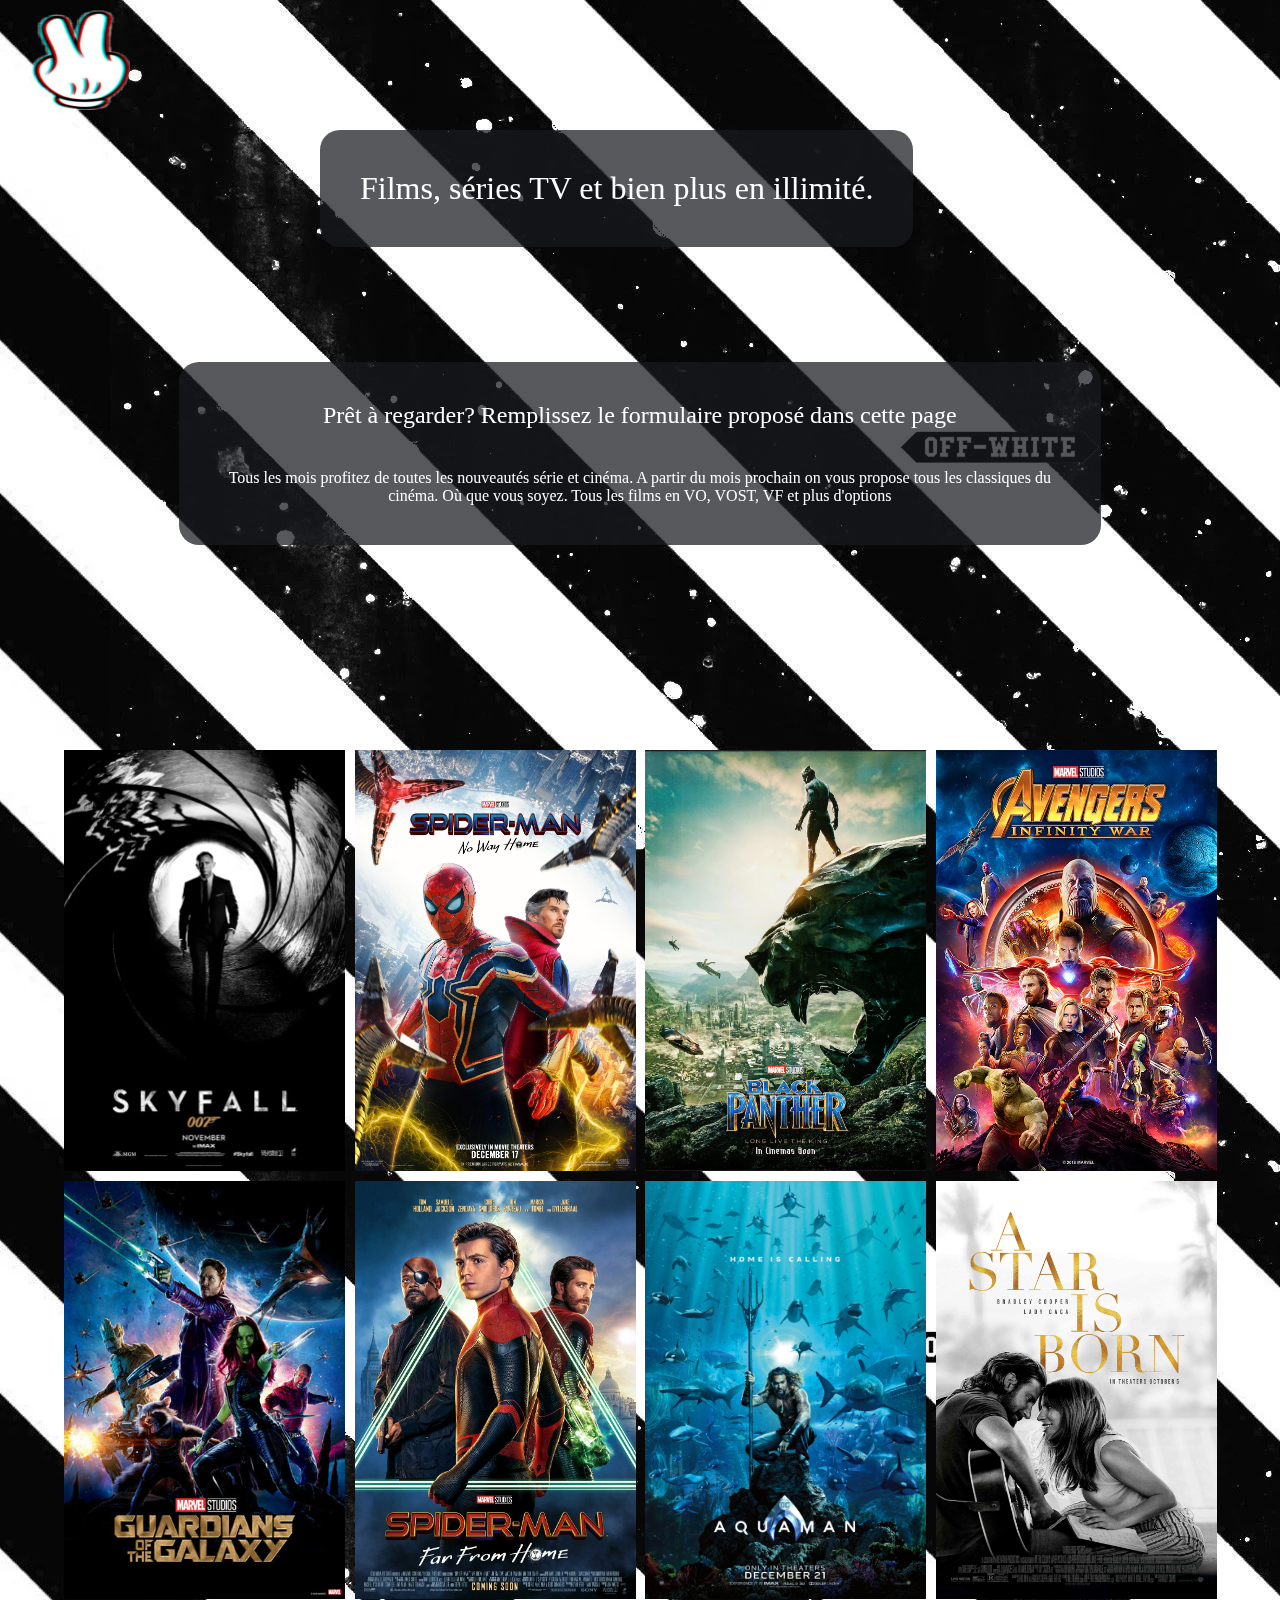
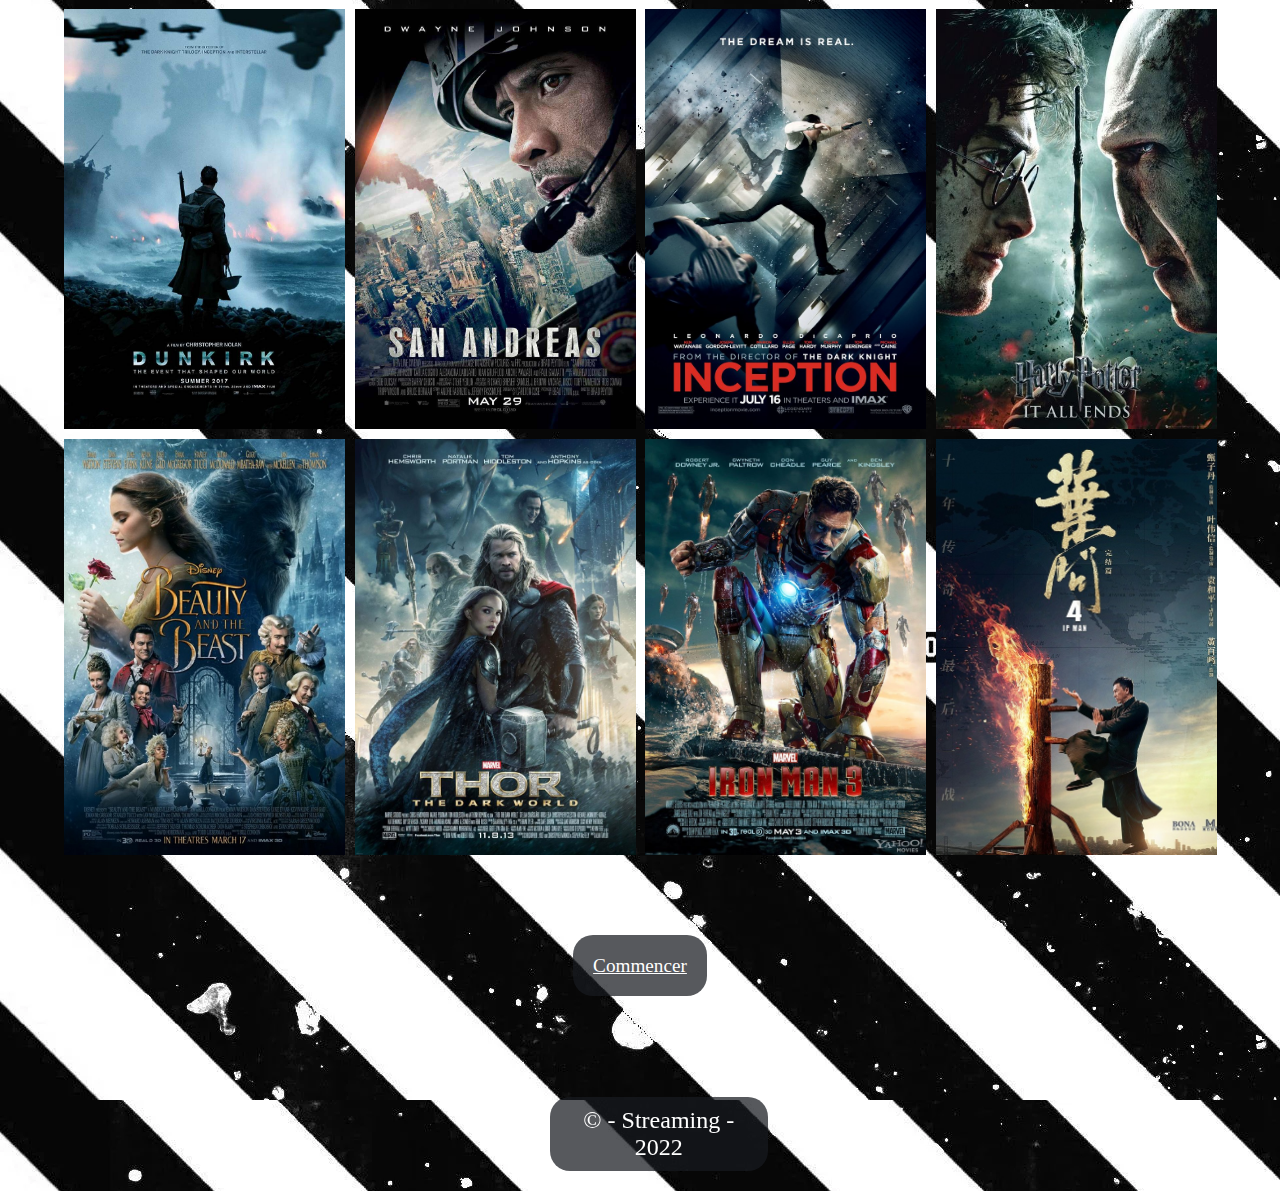
==== index.html @ bfacae10 "Purge CSS" ====
<!DOCTYPE html>
<html lang="en">
<head>
    <meta charset="UTF-8">
    <meta http-equiv="X-UA-Compatible" content="IE=edge">
    <meta name="viewport" content="width=device-width, initial-scale=1.0">
    <title>Streaming</title>
    <link rel="stylesheet" href="./css/main.css">
    <link rel="icon" type="image/png" sizes="32x32" href="./asset/logo-0.png">
</head>
<body>
    <header>
        <figure>
            <img class="bob" src="./asset/img-0.png" alt="">
        </figure>
        <h1 class="grow">Films, séries TV et bien plus en illimité.</h1>
        
    </header>
    <main>
        <section class="block grow">
            <h2 class="btn-0">Prêt à regarder? Remplissez le formulaire proposé dans cette page</h2>
            <p>Tous les mois profitez de toutes les nouveautés série et cinéma. A partir du mois
                prochain on vous propose tous les classiques du cinéma. Où que vous soyez. Tous
                les films en VO, VOST, VF et plus d'options</p>
        </section>
        <section>
            <ul class="image-box">
                <li><img src="./asset/img-1.jpg" alt="cover"></li>
                <li><img class="bob" src="./asset/img-2.jpg" alt="cover"></li>
                <li><img class="bob" src="./asset/img-3.jpg" alt="cover"></li>
                <li><img class="bob" src="./asset/img-4.jpg" alt="cover"></li>
                <li><img class="bob" src="./asset/img-5.jpg" alt="cover"></li>
                <li><img class="bob" src="./asset/img-6.jpg" alt="cover"></li>
                <li><img class="bob" src="./asset/img-7.jpg" alt="cover"></li>
                <li><img class="bob" src="./asset/img-8.jpg" alt="cover"></li>
                <li><img class="bob" src="./asset/img-9.jpg" alt="cover"></li>
                <li><img class="bob" src="./asset/img-10.jpg" alt="cover"></li>
                <li><img class="bob" src="./asset/img-11.jpg" alt="cover"></li>
                <li><img class="bob" src="./asset/img-12.jpg" alt="cover"></li>
                <li><img class="bob" src="./asset/img-13.jpg" alt="cover"></li>
                <li><img class="bob" src="./asset/img-14.jpg" alt="cover"></li>
                <li><img class="bob" src="./asset/img-15.jpg" alt="cover"></li>
                <li><img class="bob" src="./asset/img-16.jpg" alt="cover"></li>
            </ul>
        </section>
        <section>
            <a href="./formulaire.html">Commencer</a>
        </section>
    </main>
    <footer>
        <h2 class="grow">&copy; - Streaming - 2022</h2>
    </footer>
</body>
</html>
---- css/main.css ----
/* Reset */
html{ 
    font-size: 62.5%;  
}
body{
    font: 1.6rem sans-serif; 
    margin: 0;  
}
h1,h2,h3,h4,p,ol,ul,figure,dd{
    margin: 0;
    padding: 0;
    list-style-type: none;
}
h1,h2,h3,h4{
    font-weight: normal;
}

@import url('https://fonts.googleapis.com/css2?family=Roboto+Mono:wght@200&display=swap');

:root{
    --color-theme-main: #171a20b9;
    
}

body{
    background-image: url("/asset/bckgrnd.jpg");
    font-family: 'Roboto Mono';
    
    color: #FFF;

}



main{
    margin: 0 5%;
}



section{
    margin-top: 90px;
    margin-bottom: 100px;
    text-align: center;
}
header{
    display: block;
}


header h1{
    background-color: var(--color-theme-main);
    text-align: center;
    margin-top: 2rem;
    margin-left: 25%;
    margin-right: 25%;
    padding: 4rem;
    border-radius: 2rem;
}

header img{
    height: 100px;
    width: 100px;
    float: left;
    padding-top: 1rem;
    padding-left: 3rem;
}

.image-box{
    display: grid;
    grid-template-columns: repeat(4,1fr);
    gap: 1rem;
}

.block{
    background-color: var(--color-theme-main);
    text-align: center;
    margin: 10%;
    padding: 4rem;
    border-radius: 2rem;
}

section h2{
    padding-bottom: 4rem;
}

li img{
    width: 100%;
    height: 100%;
    object-fit: cover;
}



section a{
    padding: 2.0rem;
    text-align: center;
    background-color: var(--color-theme-main);
    font-size: larger;
    border-radius: 2rem;
    color: #FFF;
}

footer h2{
    background-color: var(--color-theme-main);
    text-align: center;
    margin-top: 2rem;
    margin-bottom: 2rem;
    margin-left: 43%;
    margin-right: 40%;
    padding: 1rem;
    border-radius: 2rem;
}

.grow {
    display: inline-block;
    vertical-align: middle;
    -webkit-transform: perspective(1px) translateZ(0);
    transform: perspective(1px) translateZ(0);
    box-shadow: 0 0 1px rgba(0, 0, 0, 0);
    -webkit-transition-duration: 0.3s;
    transition-duration: 0.3s;
    -webkit-transition-property: transform;
    transition-property: transform;
  }
  .grow:hover, .grow:focus, .grow:active {
    -webkit-transform: scale(1.1);
    transform: scale(1.1);
  }

  @-webkit-keyframes bob {
    0% {
      -webkit-transform: translateY(-8px);
      transform: translateY(-8px);
    }
    50% {
      -webkit-transform: translateY(-4px);
      transform: translateY(-4px);
    }
    100% {
      -webkit-transform: translateY(-8px);
      transform: translateY(-8px);
    }
  }
  @keyframes bob {
    0% {
      -webkit-transform: translateY(-8px);
      transform: translateY(-8px);
    }
    50% {
      -webkit-transform: translateY(-4px);
      transform: translateY(-4px);
    }
    100% {
      -webkit-transform: translateY(-8px);
      transform: translateY(-8px);
    }
  }
  @-webkit-keyframes bob-float {
    100% {
      -webkit-transform: translateY(-8px);
      transform: translateY(-8px);
    }
  }
  @keyframes bob-float {
    100% {
      -webkit-transform: translateY(-8px);
      transform: translateY(-8px);
    }
  }
  .bob {
    display: inline-block;
    vertical-align: middle;
    -webkit-transform: perspective(1px) translateZ(0);
    transform: perspective(1px) translateZ(0);
    box-shadow: 0 0 1px rgba(0, 0, 0, 0);
  }
  .bob:hover, .bob:focus, .bob:active {
    -webkit-animation-name: bob-float, bob;
    animation-name: bob-float, bob;
    -webkit-animation-duration: .3s, 1.5s;
    animation-duration: .3s, 1.5s;
    -webkit-animation-delay: 0s, .3s;
    animation-delay: 0s, .3s;
    -webkit-animation-timing-function: ease-out, ease-in-out;
    animation-timing-function: ease-out, ease-in-out;
    -webkit-animation-iteration-count: 1, infinite;
    animation-iteration-count: 1, infinite;
    -webkit-animation-fill-mode: forwards;
    animation-fill-mode: forwards;
    -webkit-animation-direction: normal, alternate;
    animation-direction: normal, alternate;
  }

/* Responsive */
@media screen and (max-width: 40rem) {

    main, footer{
        width: auto;
        margin: 0;
    }

    
    
    .image-box{
        grid-template-columns: repeat(2, 1fr);
    }

    

    header{
        display: block;
        position: static;
        margin: 0 auto;
    }

    div{
        display: grid;
        column-gap: 20px;
    }

    main section h2{
        margin: 0;
    }

}
@media screen and (orientation: landscape){
    nav ul{
        margin: 0 auto 2rem;
       
    }
    nav ul li{
        width: calc(100% / 5);
    }
    
}
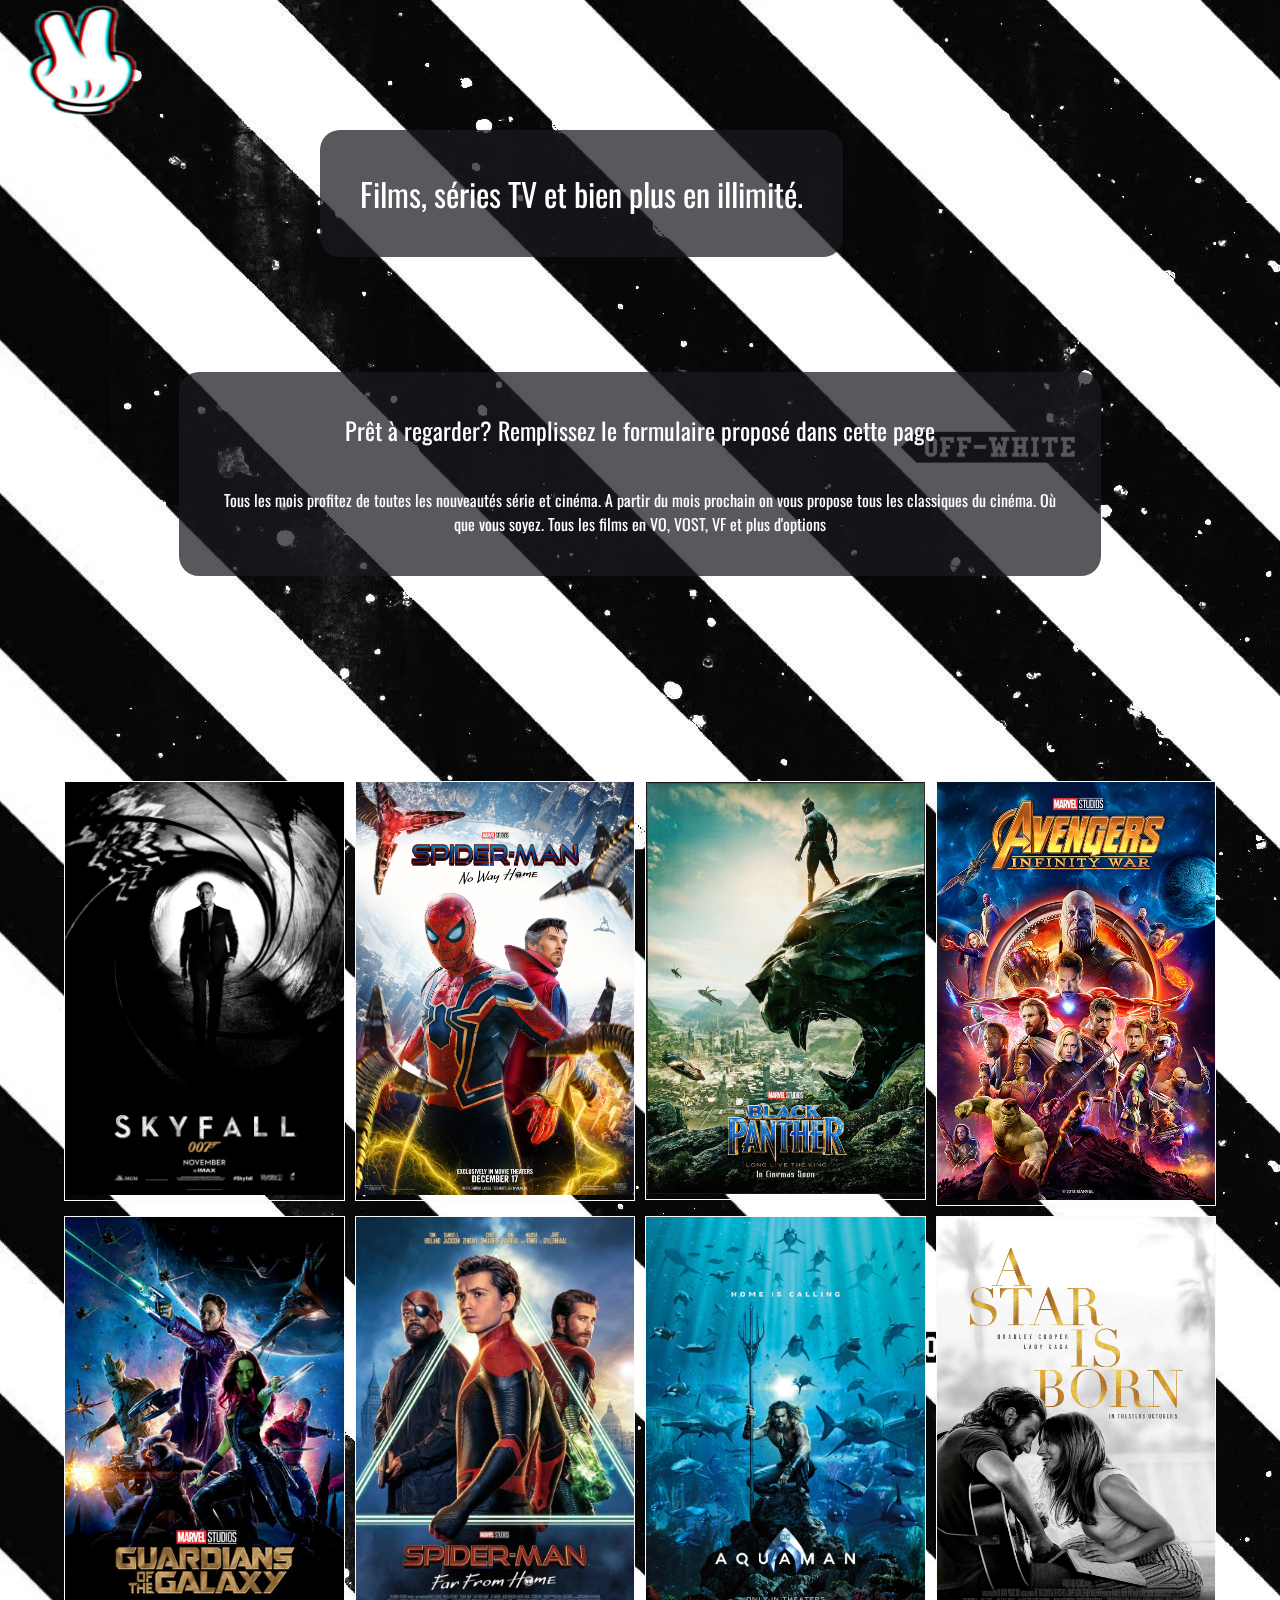
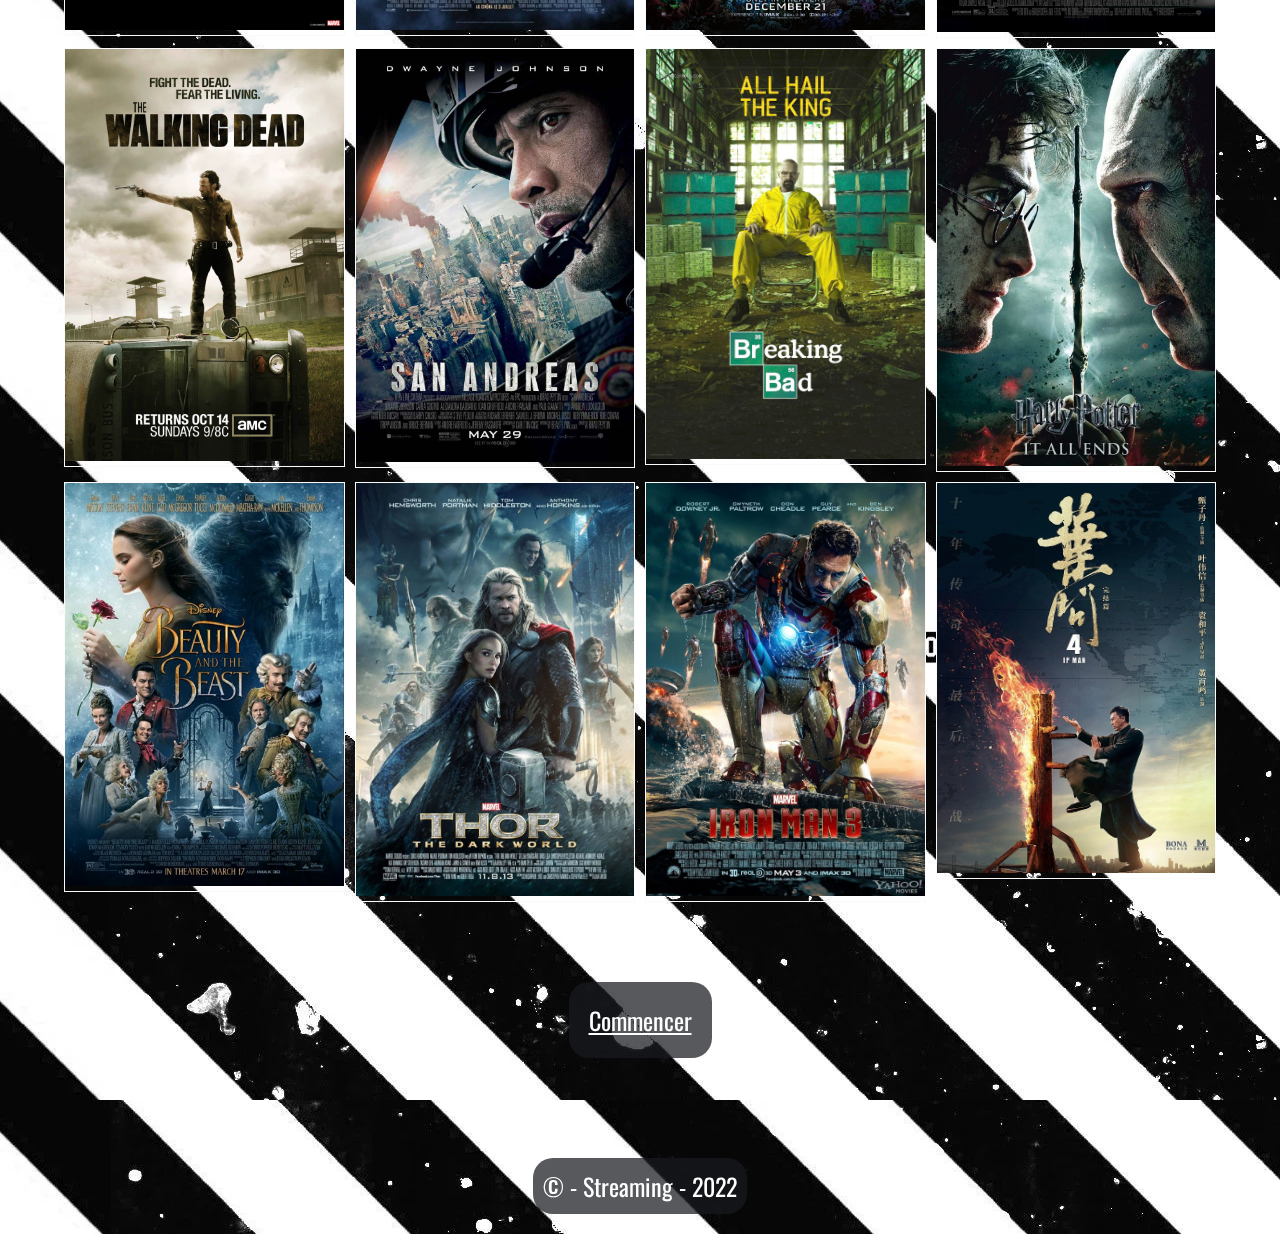
==== commit ff04623a: "Update Modale" ====
--- a/index.html
+++ b/index.html
@@ -11,7 +11,7 @@
 <body>
     <header>
         <figure>
-            <img class="bob" src="./asset/img-0.png" alt="">
+            <img class="grow" src="./asset/img-0.png" alt="">
         </figure>
         <h1 class="grow">Films, séries TV et bien plus en illimité.</h1>
         
@@ -23,32 +23,289 @@
                 prochain on vous propose tous les classiques du cinéma. Où que vous soyez. Tous
                 les films en VO, VOST, VF et plus d'options</p>
         </section>
-        <section>
+        <div>
             <ul class="image-box">
-                <li><img src="./asset/img-1.jpg" alt="cover"></li>
-                <li><img class="bob" src="./asset/img-2.jpg" alt="cover"></li>
-                <li><img class="bob" src="./asset/img-3.jpg" alt="cover"></li>
-                <li><img class="bob" src="./asset/img-4.jpg" alt="cover"></li>
-                <li><img class="bob" src="./asset/img-5.jpg" alt="cover"></li>
-                <li><img class="bob" src="./asset/img-6.jpg" alt="cover"></li>
-                <li><img class="bob" src="./asset/img-7.jpg" alt="cover"></li>
-                <li><img class="bob" src="./asset/img-8.jpg" alt="cover"></li>
-                <li><img class="bob" src="./asset/img-9.jpg" alt="cover"></li>
-                <li><img class="bob" src="./asset/img-10.jpg" alt="cover"></li>
-                <li><img class="bob" src="./asset/img-11.jpg" alt="cover"></li>
-                <li><img class="bob" src="./asset/img-12.jpg" alt="cover"></li>
-                <li><img class="bob" src="./asset/img-13.jpg" alt="cover"></li>
-                <li><img class="bob" src="./asset/img-14.jpg" alt="cover"></li>
-                <li><img class="bob" src="./asset/img-15.jpg" alt="cover"></li>
-                <li><img class="bob" src="./asset/img-16.jpg" alt="cover"></li>
+                <li
+                data-image="./asset/img-1.jpg" 
+                data-title="007 Skyfall" 
+                data-description="Lorsque la dernière mission de Bond tourne mal, plusieurs agents infiltrés se retrouvent exposés dans le monde entier. Le MI6 est attaqué, et M est obligée de relocaliser l’Agence. Ces événements ébranlent son autorité, et elle est remise en cause par Mallory, le nouveau président de l’ISC, le comité chargé du renseignement et de la sécurité. Le MI6 est à présent sous le coup d’une double menace, intérieure et extérieure. Il ne reste à M qu’un seul allié de confiance vers qui se tourner : Bond. Plus que jamais, 007 va devoir agir dans l’ombre. Avec l’aide d’Eve, un agent de terrain, il se lance sur la piste du mystérieux Silva, dont il doit identifier coûte que coûte l’objectif secret et mortel…" 
+                data-dates="26/10/2012">
+                <figure>
+                    <img src="./asset/img-1.jpg" alt="007">
+                    <figcaption class="desc">
+                        <h2>
+                            <!--icone -->
+                            Agrandir
+                                
+                        </h2>
+                    </figcaption>
+                </figure>
+                </li>
+                <li
+                data-image="./asset/img-2.jpg" 
+                data-title="Spider-Man: No Way Home" 
+                data-description="Pour la première fois dans son histoire cinématographique, Spider-Man, le héros sympa du quartier est démasqué et ne peut désormais plus séparer sa vie normale de ses lourdes responsabilités de super-héros. Quand il demande de l'aide à Doctor Strange, les enjeux deviennent encore plus dangereux, le forçant à découvrir ce qu'être Spider-Man signifie véritablement." 
+                data-dates="15/12/2021">
+                <figure>
+                    <img src="./asset/img-2.jpg" alt="Spider-Man: No Way Home">
+                    <figcaption class="desc">
+                        <h2>
+                            <!--icone -->
+                            Agrandir
+                                
+                        </h2>
+                    </figcaption>
+                </figure>
+                </li>
+                <li
+                data-image="./asset/img-3.jpg" 
+                data-title="Black Panther" 
+                data-description="Après les événements qui se sont déroulés dans Captain America : Civil War, T’Challa revient chez lui prendre sa place sur le trône du Wakanda, une nation africaine technologiquement très avancée. Mais lorsqu’un vieil ennemi resurgit, le courage de T’Challa est mis à rude épreuve, aussi bien en tant que souverain qu’en tant que Black Panther. Il se retrouve entraîné dans un conflit qui menace non seulement le destin du Wakanda, mais celui du monde entier…" 
+                data-dates="14/02/2018">
+                <figure>
+                    <img src="./asset/img-3.jpg" alt="Black Panther">
+                    <figcaption class="desc">
+                        <h2>
+                            <!--icone -->
+                            Agrandir
+                                
+                        </h2>
+                    </figcaption>
+                </figure>
+                </li>
+                <li
+                data-image="./asset/img-4.jpg" 
+                data-title="Avengers: Infinity War" 
+                data-description="Les Avengers et leurs alliés devront être prêts à tout sacrifier pour neutraliser le redoutable Thanos avant que son attaque éclair ne conduise à la destruction complète de l’univers." 
+                data-dates="25/04/2018">
+                <figure>
+                    <img src="./asset/img-4.jpg" alt="Avengers: Infinity War">
+                    <figcaption class="desc">
+                        <h2>
+                            <!--icone -->
+                            Agrandir
+                                
+                        </h2>
+                    </figcaption>
+                </figure>
+                </li>
+                <li
+                data-image="./asset/img-5.jpg" 
+                data-title="Guardians Of The Galaxy" 
+                data-description="Peter Quill est un aventurier traqué par tous les chasseurs de primes pour avoir volé un mystérieux globe convoité par le puissant Ronan, dont les agissements menacent l’univers tout entier. Lorsqu’il découvre le véritable pouvoir de ce globe et la menace qui pèse sur la galaxie, il conclut une alliance fragile avec quatre aliens disparates : Rocket, un raton laveur fin tireur, Groot, un humanoïde semblable à un arbre, l’énigmatique et mortelle Gamora, et Drax le Destructeur, qui ne rêve que de vengeance. En les ralliant à sa cause, il les convainc de livrer un ultime combat aussi désespéré soit-il pour sauver ce qui peut encore l’être …"
+                data-dates="07/08/2014">
+                <figure>
+                    <img src="./asset/img-5.jpg" alt="Guardians Of The Galaxy">
+                    <figcaption class="desc">
+                        <h2>
+                            <!--icone -->
+                            Agrandir
+                                
+                        </h2>
+                    </figcaption>
+                </figure>
+                </li>
+                <li
+                data-image="./asset/img-6.jpg" 
+                data-title="Spider-Man: Far From Home" 
+                data-description="L'araignée sympa du quartier décide de rejoindre ses meilleurs amis Ned, MJ, et le reste de la bande pour des vacances en Europe. Cependant, le projet de Peter de laisser son costume de super-héros derrière lui pendant quelques semaines est rapidement compromis quand il accepte à contrecoeur d'aider Nick Fury à découvrir le mystère de plusieurs attaques de créatures, qui ravagent le continent !" 
+                data-dates="03/07/2019">
+                <figure>
+                    <img src="./asset/img-6.jpg" alt="Spider-Man: Far From Home">
+                    <figcaption class="desc">
+                        <h2>
+                            <!--icone -->
+                            Agrandir
+                                
+                        </h2>
+                    </figcaption>
+                </figure>
+                </li>
+                <li
+                data-image="./asset/img-7.jpg" 
+                data-title="Aquaman" 
+                data-description="Les origines d’un héros malgré lui, dont le destin est d’unir deux mondes opposés, la terre et la mer. Cette histoire épique est celle d’un homme ordinaire destiné à devenir le roi des Sept Mers." 
+                data-dates="19/12/2018">
+                <figure>
+                    <img src="./asset/img-7.jpg" alt="Aquaman">
+                    <figcaption class="desc">
+                        <h2>
+                            <!--icone -->
+                            Agrandir
+                                
+                        </h2>
+                    </figcaption>
+                </figure>
+                </li>
+                <li
+                data-image="./asset/img-8.jpg" 
+                data-title="A Star Is Born" 
+                data-description="Star de country un peu oubliée, Jackson Maine découvre Ally, une jeune chanteuse très prometteuse. Tandis qu'ils tombent follement amoureux l'un de l'autre, Jack propulse Ally sur le devant de la scène et fait d'elle une artiste adulée par le public. Bientôt éclipsé par le succès de la jeune femme, il vit de plus en plus de mal son propre déclin…" 
+                data-dates="03/10/2018">
+                <figure>
+                    <img src="./asset/img-8.jpg" alt="A Star Is Born">
+                    <figcaption class="desc">
+                        <h2>
+                            <!--icone -->
+                            Agrandir
+                                
+                        </h2>
+                    </figcaption>
+                </figure>
+                </li>
+                <li
+                data-image="./asset/img-9.jpg" 
+                data-title="The Walking Dead" 
+                data-description="Star de country un peu oubliée, Jackson Maine découvre Ally, une jeune chanteuse très prometteuse. Tandis qu'ils tombent follement amoureux l'un de l'autre, Jack propulse Ally sur le devant de la scène et fait d'elle une artiste adulée par le public. Bientôt éclipsé par le succès de la jeune femme, il vit de plus en plus de mal son propre déclin…" 
+                data-dates="03/10/2018">
+                <figure>
+                    <img src="./asset/img-9.jpg" alt="The Walking Dead">
+                    <figcaption class="desc">
+                        <h2>
+                            <!--icone -->
+                            Agrandir
+                                
+                        </h2>
+                    </figcaption>
+                </figure>
+                </li>
+                <li
+                data-image="./asset/img-10.jpg" 
+                data-title="San Andreas" 
+                data-description="Lorsque la tristement célèbre Faille de San Andreas finit par s'ouvrir, et par provoquer un séisme de magnitude 9 en Californie, un pilote d'hélicoptère de secours en montagne et la femme dont il s'est séparé quittent Los Angeles pour San Francisco dans l'espoir de sauver leur fille unique. Alors qu'ils s'engagent dans ce dangereux périple vers le nord de l'État, pensant que le pire est bientôt derrière eux, ils ne tardent pas à comprendre que la réalité est bien plus effroyable encore…" 
+                data-dates="27/05/2015">
+                <figure>
+                    <img src="./asset/img-10.jpg" alt="San Andreas">
+                    <figcaption class="desc">
+                        <h2>
+                            <!--icone -->
+                            Agrandir
+                                
+                        </h2>
+                    </figcaption>
+                </figure>
+                </li>
+                <li
+                data-image="./asset/img-11.jpg" 
+                data-title="Breaking Bad" 
+                data-description="Walter White, 50 ans, est professeur de chimie dans un lycée du Nouveau-Mexique. Pour subvenir aux besoins de Skyler, sa femme enceinte, et de Walt Junior, son fils handicapé, il est obligé de travailler doublement. Son quotidien déjà morose devient carrément noir lorsqu'il apprend qu'il est atteint d'un incurable cancer des poumons. Les médecins ne lui donnent pas plus de deux ans à vivre. Pour réunir rapidement beaucoup d'argent afin de mettre sa famille à l'abri, Walter ne voit plus qu'une solution : mettre ses connaissances en chimie à profit pour fabriquer et vendre du crystal meth, une drogue de synthèse qui rapporte beaucoup. Il propose à Jesse, un de ses anciens élèves devenu un petit dealer de seconde zone, de faire équipe avec lui. Le duo improvisé met en place un labo itinérant dans un vieux camping-car. Cette association inattendue va les entraîner dans une série de péripéties tant comiques que pathétiques." 
+                data-dates="20/01/2008">
+                <figure>
+                    <img src="./asset/img-11.jpg" alt="Breaking Bad">
+                    <figcaption class="desc">
+                        <h2>
+                            <!--icone -->
+                            Agrandir
+                                
+                        </h2>
+                    </figcaption>
+                </figure>
+                </li>
+                <li
+                data-image="./asset/img-12.jpg" 
+                data-title="Harry Potter et les Reliques de la Mort, partie 2" 
+                data-description="Dans la 2e Partie de cet épisode final, le combat entre les puissances du bien et du mal de l’univers des sorciers se transforme en guerre sans merci. Les enjeux n’ont jamais été si considérables et personne n’est en sécurité. Mais c’est Harry Potter qui peut être appelé pour l’ultime sacrifice alors que se rapproche l’ultime épreuve de force avec Voldemort." 
+                data-dates="13/07/2011">
+                <figure>
+                    <img src="./asset/img-12.jpg" alt="Harry Potter et les Reliques de la Mort, partie 2">
+                    <figcaption class="desc">
+                        <h2>
+                            <!--icone -->
+                            Agrandir
+                                
+                        </h2>
+                    </figcaption>
+                </figure>
+                </li>
+                <li
+                data-image="./asset/img-13.jpg" 
+                data-title="La Belle et la Bête" 
+                data-description="Fin du XVIIIè siècle, dans un petit village français. Belle, jeune fille rêveuse et passionnée de littérature, vit avec son père, un vieil inventeur farfelu. S'étant perdu une nuit dans la fôret, ce dernier se réfugie au château de la Bête, qui le jette au cachot. Ne pouvant supporter de voir son père emprisonné, Belle accepte alors de prendre sa place, ignorant que sous le masque du monstre se cache un Prince Charmant tremblant d'amour pour elle, mais victime d'une terrible malédiction." 
+                data-dates="22/03/2017">
+                <figure>
+                    <img src="./asset/img-13.jpg" alt="La Belle et la Bête">
+                    <figcaption class="desc">
+                        <h2>
+                            <!--icone -->
+                            Agrandir
+                                
+                        </h2>
+                    </figcaption>
+                </figure>
+                </li>
+                <li
+                data-image="./asset/img-14.jpg" 
+                data-title="La Belle et la Bête" 
+                data-description="Thor : Le Monde des ténèbres nous entraîne dans les nouvelles aventures de Thor, le puissant Avenger, qui lutte pour sauver la Terre et les neuf mondes d’un mystérieux ennemi qui convoite l’univers tout entier… Après les films Marvel Thor et Avengers, Thor se bat pour restaurer l’ordre dans le cosmos, mais une ancienne race, sous la conduite du terrible Malekith, un être assoiffé de vengeance, revient pour répandre les ténèbres. Confronté à un ennemi que même Odin et Asgard ne peuvent contrer, Thor doit s’engager dans son aventure la plus dangereuse et la plus personnelle, au cours de laquelle il va devoir s’allier au traître Loki pour sauver non seulement son peuple et ceux qui lui sont chers, mais aussi l’univers lui-même." 
+                data-dates="30/10/2013">
+                <figure>
+                    <img src="./asset/img-14.jpg" alt="Thor: Le Monde des Ténèbres">
+                    <figcaption class="desc">
+                        <h2>
+                            <!--icone -->
+                            Agrandir
+                                
+                        </h2>
+                    </figcaption>
+                </figure>
+                </li>
+                <li
+                data-image="./asset/img-15.jpg" 
+                data-title="Iron-Man" 
+                data-description="Tony Stark, l’industriel flamboyant qui est aussi Iron Man, est confronté cette fois à un ennemi qui va attaquer sur tous les fronts. Lorsque son univers personnel est détruit, Stark se lance dans une quête acharnée pour retrouver les coupables. Plus que jamais, son courage va être mis à l’épreuve, à chaque instant. Dos au mur, il ne peut plus compter que sur ses inventions, son ingéniosité, et son instinct pour protéger ses proches. Alors qu’il se jette dans la bataille, Stark va enfin découvrir la réponse à la question qui le hante secrètement depuis si longtemps : est-ce l’homme qui fait le costume ou bien le costume qui fait l’homme ?" 
+                data-dates="19/04/2013">
+                <figure>
+                    <img src="./asset/img-15.jpg" alt="Iron-Man">
+                    <figcaption class="desc">
+                        <h2>
+                            <!--icone -->
+                            Agrandir
+                                
+                        </h2>
+                    </figcaption>
+                </figure>
+                </li>
+                <li
+                data-image="./asset/img-16.jpg"
+                data-title="Ip-Man: Le Dernier Combat" 
+                data-description="Dans le dernier opus de la saga mythique, Ip Man se rend aux Etats-Unis à la demande de Bruce Lee afin d'apaiser les tensions entre les maîtres locaux du Kung-fu et son protégé. Il se retrouve très vite impliqué dans un différend raciste entre les forces armées locales et une école d'arts martiaux chinoise établie dans le quartier de Chinatown à San Francisco. Dans une apothéose de combats ultra-maîtrisés, avec la grâce et la sérénité qui le caractérisent, Donnie Yen donne vie, pour la première fois sur grand écran en France, au légendaire maître chinois de Wing Chun." 
+                data-dates="22/07/2020">
+                <figure>
+                    <img src="./asset/img-16.jpg" alt="Ip-Man: Le Dernier Combat">
+                    <figcaption class="desc">
+                        <h2>
+                            <!--icone -->
+                            Agrandir
+                                
+                        </h2>
+                    </figcaption>
+                </figure>
+                </li>
             </ul>
-        </section>
-        <section>
+        </div>
+        <div>
             <a href="./formulaire.html">Commencer</a>
-        </section>
+        </div>
     </main>
     <footer>
         <h2 class="grow">&copy; - Streaming - 2022</h2>
     </footer>
+    <!-- modale -->
+    <div class="parent-modale" role="dialog">
+        <figure class="modale">
+            <button aria-label="closed">
+                <span class="material-icons">clear</span>
+            </button>
+            <img src="https://via.placeholder.com/500" />
+            <figcaption class="desc">
+                <h3></h3>
+                <p>
+                   
+                </p>
+                <time>Years : </time>
+            </figcaption>
+        </figure>
+    </div>
+    <script src="./js/app.js"></script>
 </body>
 </html>--- a/css/main.css
+++ b/css/main.css
@@ -1,3 +1,5 @@
+@import url('https://fonts.googleapis.com/css2?family=Oswald&display=swap');
+
 /* Reset */
 html{ 
     font-size: 62.5%;  
@@ -15,7 +17,7 @@
     font-weight: normal;
 }
 
-@import url('https://fonts.googleapis.com/css2?family=Roboto+Mono:wght@200&display=swap');
+
 
 :root{
     --color-theme-main: #171a20b9;
@@ -23,8 +25,8 @@
 }
 
 body{
-    background-image: url("/asset/bckgrnd.jpg");
-    font-family: 'Roboto Mono';
+    background-image: url("../asset/bckgrnd.jpg");
+    font-family: 'Oswald';
     
     color: #FFF;
 
@@ -43,6 +45,13 @@
     margin-bottom: 100px;
     text-align: center;
 }
+
+div{
+  margin-top: 90px;
+    margin-bottom: 100px;
+    text-align: center;
+}
+
 header{
     display: block;
 }
@@ -53,7 +62,7 @@
     text-align: center;
     margin-top: 2rem;
     margin-left: 25%;
-    margin-right: 25%;
+    margin-right: 27%;
     padding: 4rem;
     border-radius: 2rem;
 }
@@ -92,13 +101,17 @@
 
 
 
-section a{
+div a{
     padding: 2.0rem;
     text-align: center;
     background-color: var(--color-theme-main);
-    font-size: larger;
+    font-size: x-large;
     border-radius: 2rem;
     color: #FFF;
+}
+
+footer{
+  text-align: center;
 }
 
 footer h2{
@@ -106,10 +119,93 @@
     text-align: center;
     margin-top: 2rem;
     margin-bottom: 2rem;
-    margin-left: 43%;
-    margin-right: 40%;
+    
     padding: 1rem;
     border-radius: 2rem;
+}
+
+ul figure{
+  position: relative;
+  border: solid .1rem #fafafa;
+}
+
+ul figure figcaption{
+  display: grid;
+  position: absolute;
+  top: 0;
+  left: 0;
+  width: 100%;
+  height: 100%;
+  z-index: 1;
+  background-color: rgba(0,0,0,0.6);
+  align-items: center;
+  transform: scale(0);
+  transition: all 500ms ease-in-out;
+  transform-origin: center center;
+  cursor: pointer;
+  color: #fff;
+  text-align: center;
+}
+ul figure:hover figcaption{
+  transform: scale(1);
+}
+
+/* modale */
+.parent-modale{
+  position: absolute;
+  top: 0;
+  left: 0;
+  width: 100%;
+  min-height: 100vh;
+  background-color: rgba(0,0,0,0.5);
+  opacity: 0;
+  z-index: -1;
+  transition: all 0.4s ease-in-out;
+}
+.parent-modale .modale{
+  max-width: 80rem;
+  padding: 1rem;
+  position: fixed;
+  top: 50%;
+  left: 50%;
+  transform: translate(-50%, -50%);
+  background-color: #fff;
+  box-shadow: 0 0 1rem rgba(0,0,0,0.6);
+  z-index: 2;
+  cursor: pointer;
+  
+  
+}
+.parent-modale .modale .desc{
+  position: static;
+  transition: none;
+  background-color: #fff;
+  color: #222;
+  
+}
+.modale-active{
+  z-index: 1;
+  opacity: 1;
+  transform-origin: center center;
+}
+.parent-modale .modale .desc h3{
+  font-size: x-large;
+  font-weight: 400;
+  background-color: #222;
+  color: #fff;
+  padding: 1rem;
+}
+.parent-modale .modale .desc p :is(time){
+  padding: 1rem;
+}
+.parent-modale .modale button{
+  position: absolute;
+  top: 1.5rem;
+  right: 1.5rem;
+  font-size: 2rem;
+  z-index: 2;
+  color: #333;
+  cursor: pointer;
 }
 
 .grow {
@@ -128,69 +224,6 @@
     transform: scale(1.1);
   }
 
-  @-webkit-keyframes bob {
-    0% {
-      -webkit-transform: translateY(-8px);
-      transform: translateY(-8px);
-    }
-    50% {
-      -webkit-transform: translateY(-4px);
-      transform: translateY(-4px);
-    }
-    100% {
-      -webkit-transform: translateY(-8px);
-      transform: translateY(-8px);
-    }
-  }
-  @keyframes bob {
-    0% {
-      -webkit-transform: translateY(-8px);
-      transform: translateY(-8px);
-    }
-    50% {
-      -webkit-transform: translateY(-4px);
-      transform: translateY(-4px);
-    }
-    100% {
-      -webkit-transform: translateY(-8px);
-      transform: translateY(-8px);
-    }
-  }
-  @-webkit-keyframes bob-float {
-    100% {
-      -webkit-transform: translateY(-8px);
-      transform: translateY(-8px);
-    }
-  }
-  @keyframes bob-float {
-    100% {
-      -webkit-transform: translateY(-8px);
-      transform: translateY(-8px);
-    }
-  }
-  .bob {
-    display: inline-block;
-    vertical-align: middle;
-    -webkit-transform: perspective(1px) translateZ(0);
-    transform: perspective(1px) translateZ(0);
-    box-shadow: 0 0 1px rgba(0, 0, 0, 0);
-  }
-  .bob:hover, .bob:focus, .bob:active {
-    -webkit-animation-name: bob-float, bob;
-    animation-name: bob-float, bob;
-    -webkit-animation-duration: .3s, 1.5s;
-    animation-duration: .3s, 1.5s;
-    -webkit-animation-delay: 0s, .3s;
-    animation-delay: 0s, .3s;
-    -webkit-animation-timing-function: ease-out, ease-in-out;
-    animation-timing-function: ease-out, ease-in-out;
-    -webkit-animation-iteration-count: 1, infinite;
-    animation-iteration-count: 1, infinite;
-    -webkit-animation-fill-mode: forwards;
-    animation-fill-mode: forwards;
-    -webkit-animation-direction: normal, alternate;
-    animation-direction: normal, alternate;
-  }
 
 /* Responsive */
 @media screen and (max-width: 40rem) {
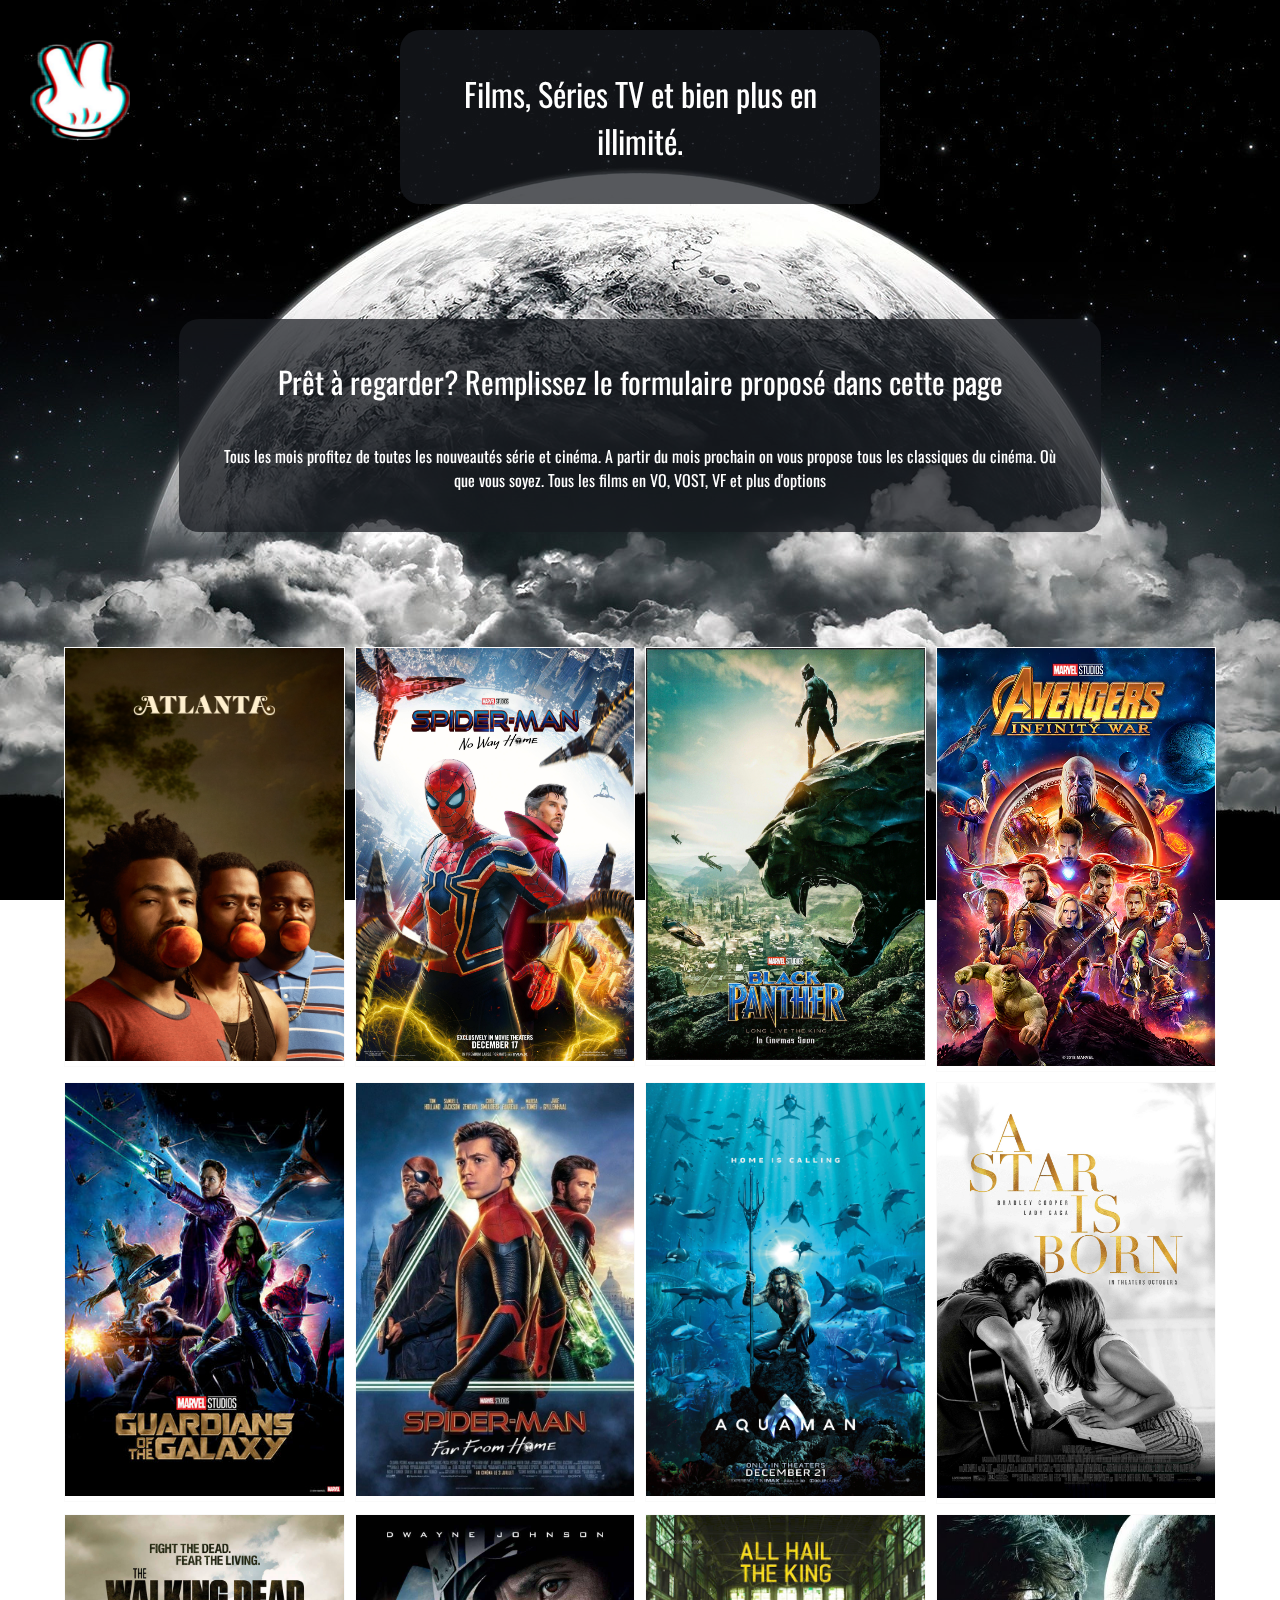
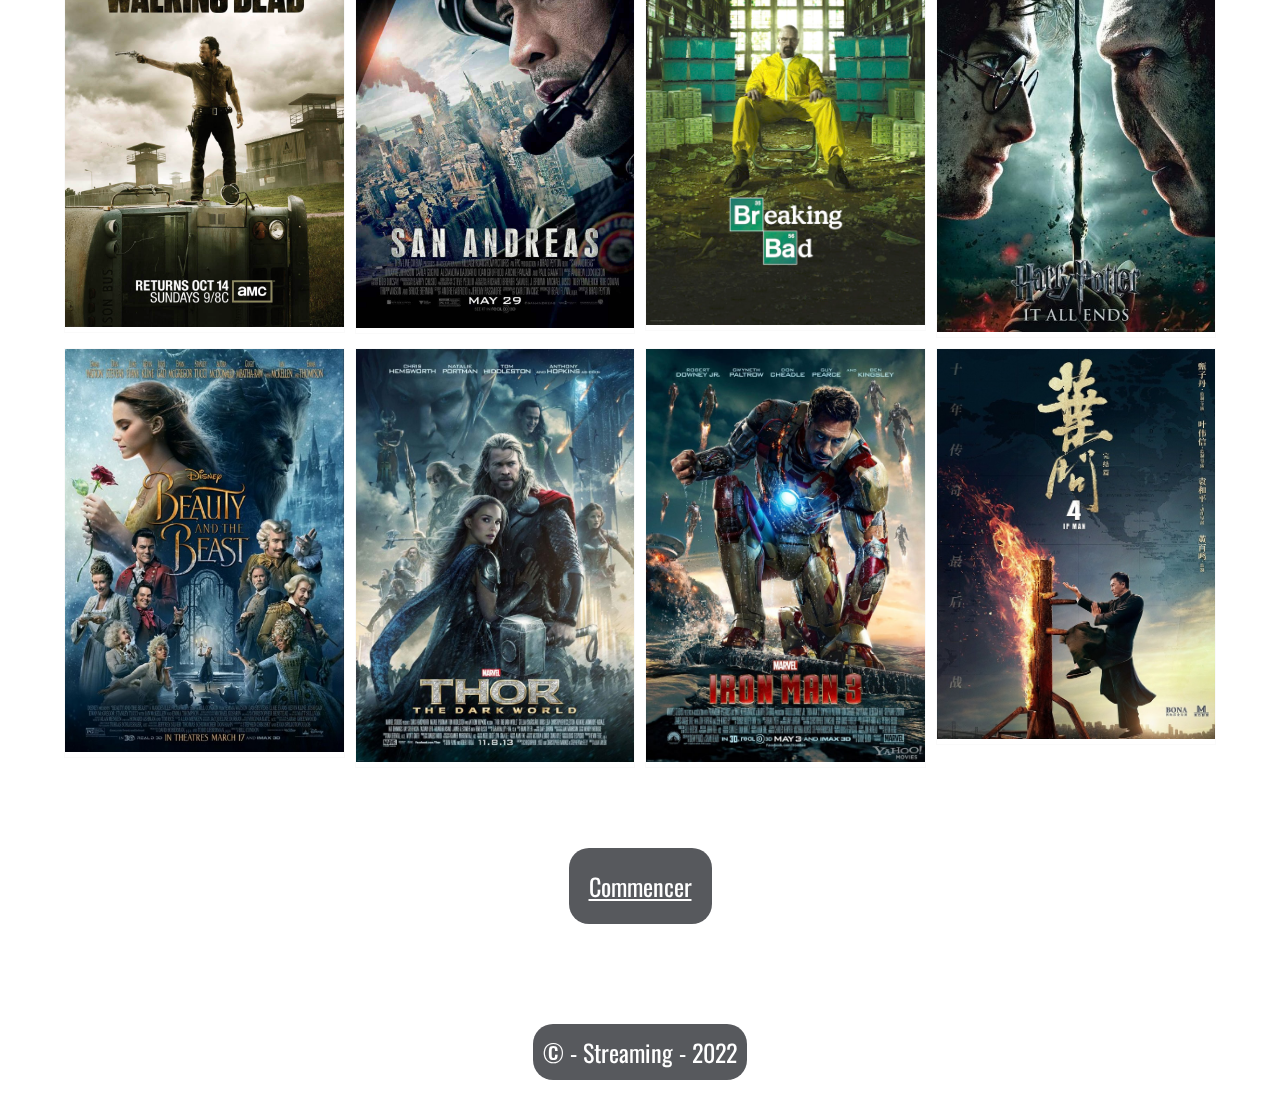
==== commit 6f7ef1d1: "Update JS + CSS" ====
--- a/index.html
+++ b/index.html
@@ -10,14 +10,12 @@
 </head>
 <body>
     <header>
-        <figure>
             <img class="grow" src="./asset/img-0.png" alt="">
-        </figure>
-        <h1 class="grow">Films, séries TV et bien plus en illimité.</h1>
+        <h1>Films, Séries TV et bien plus en illimité.</h1>
         
     </header>
     <main>
-        <section class="block grow">
+        <section class="block">
             <h2 class="btn-0">Prêt à regarder? Remplissez le formulaire proposé dans cette page</h2>
             <p>Tous les mois profitez de toutes les nouveautés série et cinéma. A partir du mois
                 prochain on vous propose tous les classiques du cinéma. Où que vous soyez. Tous
@@ -27,15 +25,16 @@
             <ul class="image-box">
                 <li
                 data-image="./asset/img-1.jpg" 
-                data-title="007 Skyfall" 
-                data-description="Lorsque la dernière mission de Bond tourne mal, plusieurs agents infiltrés se retrouvent exposés dans le monde entier. Le MI6 est attaqué, et M est obligée de relocaliser l’Agence. Ces événements ébranlent son autorité, et elle est remise en cause par Mallory, le nouveau président de l’ISC, le comité chargé du renseignement et de la sécurité. Le MI6 est à présent sous le coup d’une double menace, intérieure et extérieure. Il ne reste à M qu’un seul allié de confiance vers qui se tourner : Bond. Plus que jamais, 007 va devoir agir dans l’ombre. Avec l’aide d’Eve, un agent de terrain, il se lance sur la piste du mystérieux Silva, dont il doit identifier coûte que coûte l’objectif secret et mortel…" 
-                data-dates="26/10/2012">
-                <figure>
-                    <img src="./asset/img-1.jpg" alt="007">
-                    <figcaption class="desc">
-                        <h2>
-                            <!--icone -->
-                            Agrandir
+                data-title="Atlanta" 
+                data-description="Earn et Alfred, deux cousins, tentent de percer dans le monde du rap à Atlanta. Tout au long de leurs parcours ils sont confrontés à des problèmes raciaux, économiques ou encore parentaux." 
+                data-dates="05/05/2017">
+                <figure>
+                    <img src="./asset/img-1.jpg" alt="Atlanta">
+                    <figcaption class="desc">
+                        <h2>
+                            <!--icone -->
+                            Atlanta<br>
+                            - Infos -
                                 
                         </h2>
                     </figcaption>
@@ -51,7 +50,8 @@
                     <figcaption class="desc">
                         <h2>
                             <!--icone -->
-                            Agrandir
+                            Spider-Man: No Way Home<br>
+                            - Infos -
                                 
                         </h2>
                     </figcaption>
@@ -67,7 +67,8 @@
                     <figcaption class="desc">
                         <h2>
                             <!--icone -->
-                            Agrandir
+                            Black Panther<br>
+                            - Infos -
                                 
                         </h2>
                     </figcaption>
@@ -83,7 +84,8 @@
                     <figcaption class="desc">
                         <h2>
                             <!--icone -->
-                            Agrandir
+                            Avengers: Infinity War<br>
+                            - Infos -
                                 
                         </h2>
                     </figcaption>
@@ -99,7 +101,8 @@
                     <figcaption class="desc">
                         <h2>
                             <!--icone -->
-                            Agrandir
+                            Guardians Of The Galaxy<br>
+                            - Infos -
                                 
                         </h2>
                     </figcaption>
@@ -115,7 +118,8 @@
                     <figcaption class="desc">
                         <h2>
                             <!--icone -->
-                            Agrandir
+                            Spider-Man: Far From Home<br>
+                            - Infos -
                                 
                         </h2>
                     </figcaption>
@@ -131,7 +135,8 @@
                     <figcaption class="desc">
                         <h2>
                             <!--icone -->
-                            Agrandir
+                            Aquaman<br>
+                            - Infos -
                                 
                         </h2>
                     </figcaption>
@@ -147,7 +152,8 @@
                     <figcaption class="desc">
                         <h2>
                             <!--icone -->
-                            Agrandir
+                            A Star Is Born<br>
+                            - Infos -
                                 
                         </h2>
                     </figcaption>
@@ -163,7 +169,8 @@
                     <figcaption class="desc">
                         <h2>
                             <!--icone -->
-                            Agrandir
+                            The Walking Dead<br>
+                            - Infos -
                                 
                         </h2>
                     </figcaption>
@@ -179,7 +186,8 @@
                     <figcaption class="desc">
                         <h2>
                             <!--icone -->
-                            Agrandir
+                            San Andreas<br>
+                            - Infos -
                                 
                         </h2>
                     </figcaption>
@@ -195,7 +203,8 @@
                     <figcaption class="desc">
                         <h2>
                             <!--icone -->
-                            Agrandir
+                            Breaking Bad<br>
+                            - Infos -
                                 
                         </h2>
                     </figcaption>
@@ -211,7 +220,8 @@
                     <figcaption class="desc">
                         <h2>
                             <!--icone -->
-                            Agrandir
+                            Harry Potter et les Reliques de la Mort, partie 2<br>
+                            - Infos -
                                 
                         </h2>
                     </figcaption>
@@ -227,7 +237,8 @@
                     <figcaption class="desc">
                         <h2>
                             <!--icone -->
-                            Agrandir
+                            La Belle et la Bête<br>
+                            - Infos -
                                 
                         </h2>
                     </figcaption>
@@ -235,7 +246,7 @@
                 </li>
                 <li
                 data-image="./asset/img-14.jpg" 
-                data-title="La Belle et la Bête" 
+                data-title="Thor: Le Monde des Ténèbres" 
                 data-description="Thor : Le Monde des ténèbres nous entraîne dans les nouvelles aventures de Thor, le puissant Avenger, qui lutte pour sauver la Terre et les neuf mondes d’un mystérieux ennemi qui convoite l’univers tout entier… Après les films Marvel Thor et Avengers, Thor se bat pour restaurer l’ordre dans le cosmos, mais une ancienne race, sous la conduite du terrible Malekith, un être assoiffé de vengeance, revient pour répandre les ténèbres. Confronté à un ennemi que même Odin et Asgard ne peuvent contrer, Thor doit s’engager dans son aventure la plus dangereuse et la plus personnelle, au cours de laquelle il va devoir s’allier au traître Loki pour sauver non seulement son peuple et ceux qui lui sont chers, mais aussi l’univers lui-même." 
                 data-dates="30/10/2013">
                 <figure>
@@ -243,7 +254,8 @@
                     <figcaption class="desc">
                         <h2>
                             <!--icone -->
-                            Agrandir
+                            Thor: Le Monde des Ténèbres<br>
+                            - Infos -
                                 
                         </h2>
                     </figcaption>
@@ -251,15 +263,17 @@
                 </li>
                 <li
                 data-image="./asset/img-15.jpg" 
-                data-title="Iron-Man" 
+                data-title="Iron-Man 3" 
                 data-description="Tony Stark, l’industriel flamboyant qui est aussi Iron Man, est confronté cette fois à un ennemi qui va attaquer sur tous les fronts. Lorsque son univers personnel est détruit, Stark se lance dans une quête acharnée pour retrouver les coupables. Plus que jamais, son courage va être mis à l’épreuve, à chaque instant. Dos au mur, il ne peut plus compter que sur ses inventions, son ingéniosité, et son instinct pour protéger ses proches. Alors qu’il se jette dans la bataille, Stark va enfin découvrir la réponse à la question qui le hante secrètement depuis si longtemps : est-ce l’homme qui fait le costume ou bien le costume qui fait l’homme ?" 
                 data-dates="19/04/2013">
                 <figure>
-                    <img src="./asset/img-15.jpg" alt="Iron-Man">
-                    <figcaption class="desc">
-                        <h2>
-                            <!--icone -->
-                            Agrandir
+                    <img src="./asset/img-15.jpg" alt="Iron-Man 3">
+                    <figcaption class="desc">
+                        <h2>
+                            <!--icone -->
+                            Iron-Man 3<br>
+                            - Infos - 
+                            
                                 
                         </h2>
                     </figcaption>
@@ -275,7 +289,8 @@
                     <figcaption class="desc">
                         <h2>
                             <!--icone -->
-                            Agrandir
+                            Ip-Man: Le Dernier Combat<br>
+                            - Infos -
                                 
                         </h2>
                     </figcaption>
@@ -296,9 +311,11 @@
             <button aria-label="closed">
                 <span class="material-icons">clear</span>
             </button>
-            <img src="https://via.placeholder.com/500" />
+            <img src="https://via.placeholder.com/500" alt="modale image"/>
             <figcaption class="desc">
-                <h3></h3>
+                <h3>
+
+                </h3>
                 <p>
                    
                 </p>
--- a/css/main.css
+++ b/css/main.css
@@ -26,13 +26,29 @@
 
 body{
     background-image: url("../asset/bckgrnd.jpg");
+    background-attachment: fixed;
+    background-position: center;    
     font-family: 'Oswald';
-    
     color: #FFF;
-
-}
-
-
+}
+
+header h1{
+  background-color: var(--color-theme-main);
+  margin-left: 40rem;
+  margin-right: 40rem;
+  text-align: center;
+  margin-top: 3rem;
+  padding: 4rem;
+  border-radius: 2rem;
+}
+
+header img{
+    position: absolute;
+    height: 100px;
+    width: 100px;
+    padding-top: 1rem;
+    padding-left: 3rem;
+}
 
 main{
     margin: 0 5%;
@@ -52,27 +68,8 @@
     text-align: center;
 }
 
-header{
-    display: block;
-}
-
-
-header h1{
-    background-color: var(--color-theme-main);
-    text-align: center;
-    margin-top: 2rem;
-    margin-left: 25%;
-    margin-right: 27%;
-    padding: 4rem;
-    border-radius: 2rem;
-}
-
-header img{
-    height: 100px;
-    width: 100px;
-    float: left;
-    padding-top: 1rem;
-    padding-left: 3rem;
+.btn-0{
+  font-size: 3rem;
 }
 
 .image-box{
@@ -88,6 +85,7 @@
     padding: 4rem;
     border-radius: 2rem;
 }
+
 
 section h2{
     padding-bottom: 4rem;
@@ -157,13 +155,14 @@
   left: 0;
   width: 100%;
   min-height: 100vh;
-  background-color: rgba(0,0,0,0.5);
+  background-color: transparent;
   opacity: 0;
   z-index: -1;
   transition: all 0.4s ease-in-out;
 }
 .parent-modale .modale{
   max-width: 80rem;
+  max-height: 80rem;
   padding: 1rem;
   position: fixed;
   top: 50%;
@@ -172,12 +171,18 @@
   background-color: #fff;
   box-shadow: 0 0 1rem rgba(0,0,0,0.6);
   z-index: 2;
-  cursor: pointer;
-  
-  
-}
+  cursor: pointer; 
+}
+
+.parent-modale .modale img{
+  max-width: 30rem;
+  margin: 1rem;
+}
+
 .parent-modale .modale .desc{
   position: static;
+  max-width: 80rem;
+  max-height: 30rem;
   transition: none;
   background-color: #fff;
   color: #222;
@@ -198,6 +203,7 @@
 .parent-modale .modale .desc p :is(time){
   padding: 1rem;
 }
+
 .parent-modale .modale button{
   position: absolute;
   top: 1.5rem;
@@ -239,12 +245,13 @@
         grid-template-columns: repeat(2, 1fr);
     }
 
-    
-
-    header{
-        display: block;
-        position: static;
-        margin: 0 auto;
+    header img{
+      position: relative;
+      
+    }
+
+    header h1{
+      margin: 2rem;
     }
 
     div{
@@ -257,13 +264,3 @@
     }
 
 }
-@media screen and (orientation: landscape){
-    nav ul{
-        margin: 0 auto 2rem;
-       
-    }
-    nav ul li{
-        width: calc(100% / 5);
-    }
-    
-}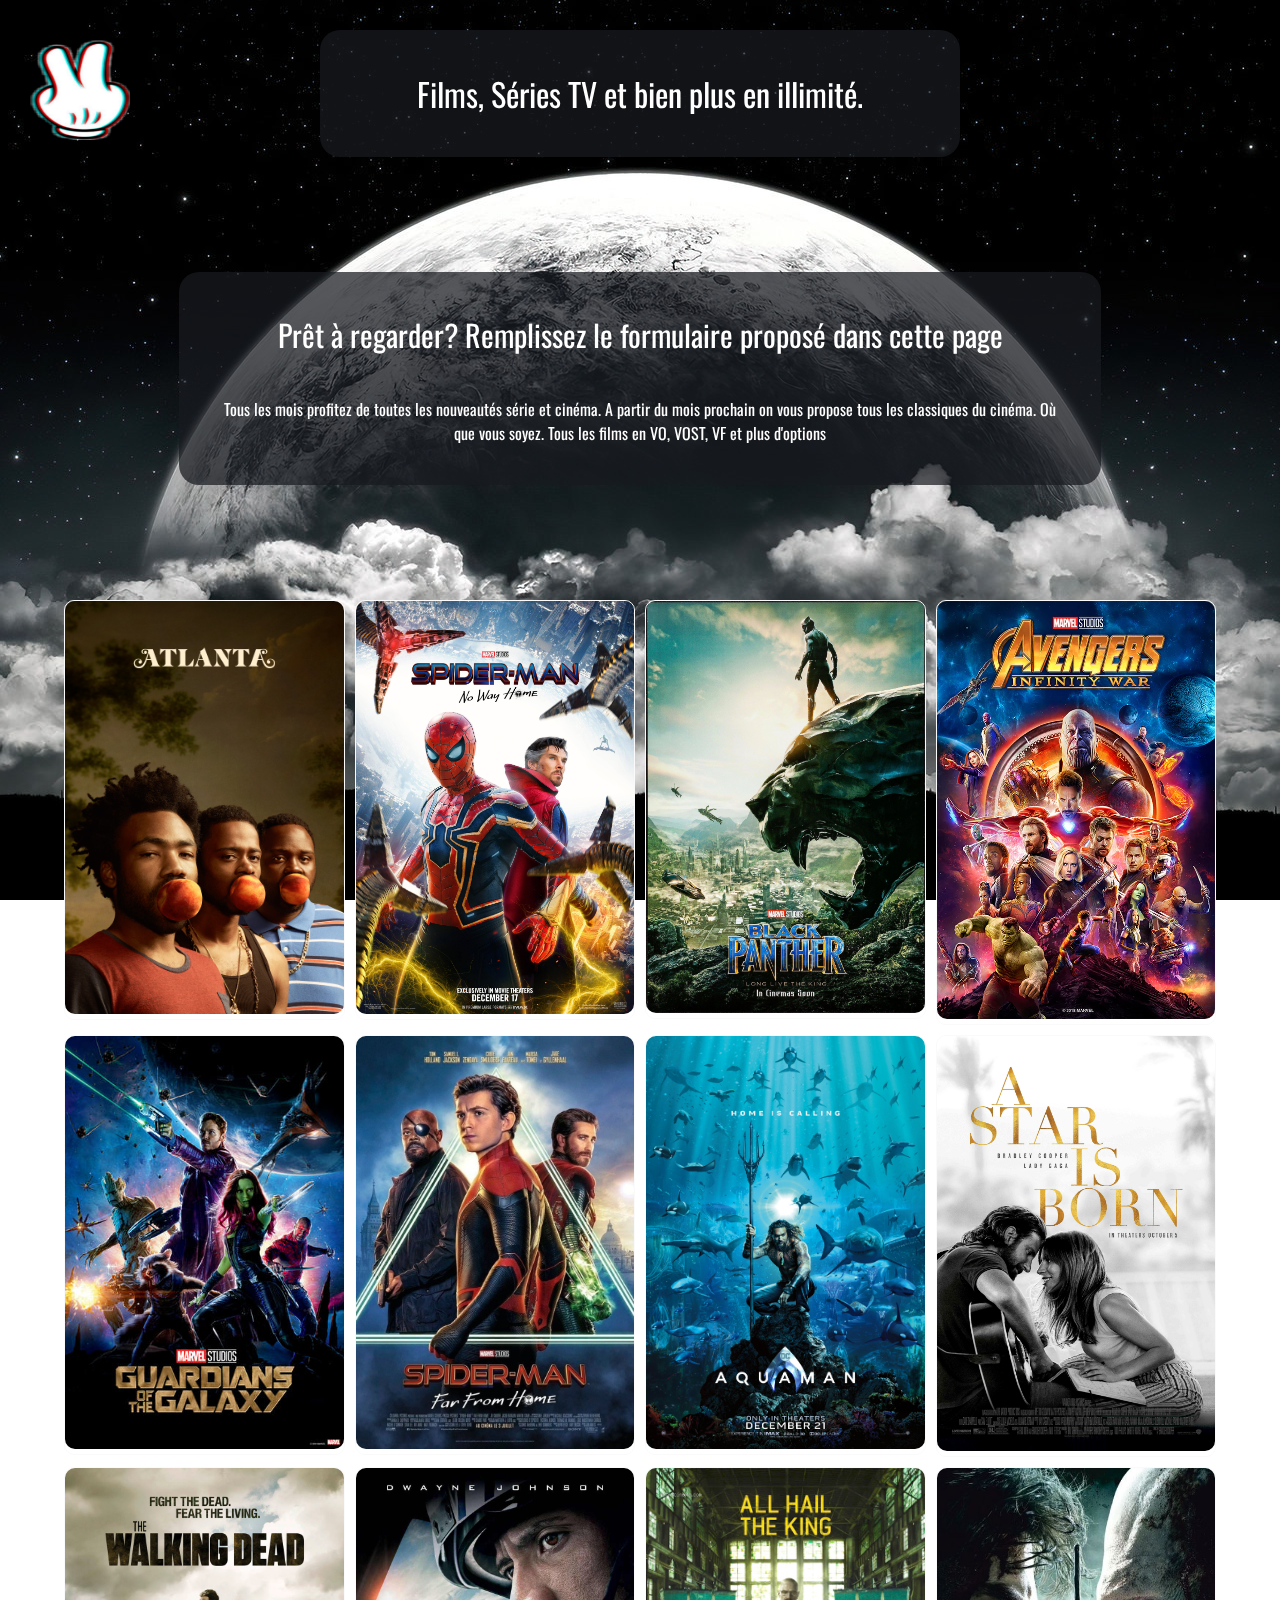
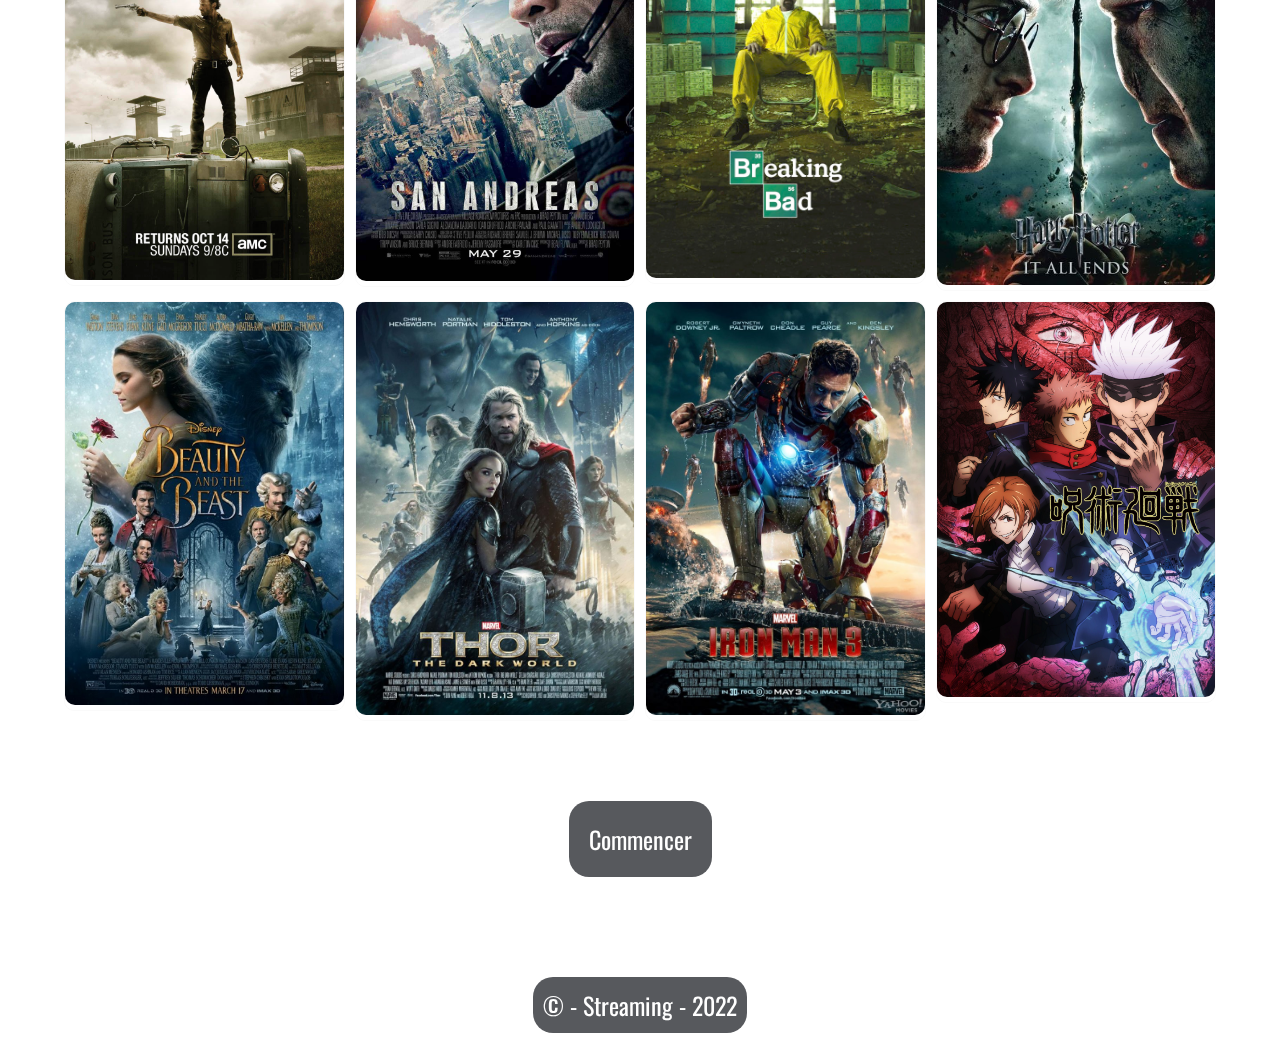
==== commit b8630e31: "Update HTML" ====
--- a/index.html
+++ b/index.html
@@ -4,13 +4,13 @@
     <meta charset="UTF-8">
     <meta http-equiv="X-UA-Compatible" content="IE=edge">
     <meta name="viewport" content="width=device-width, initial-scale=1.0">
-    <title>Streaming</title>
+    <title>Full Streaming</title>
     <link rel="stylesheet" href="./css/main.css">
-    <link rel="icon" type="image/png" sizes="32x32" href="./asset/logo-0.png">
+    <link rel="icon" type="image/png" sizes="32x32" href="./asset/img-0.png">
 </head>
 <body>
     <header>
-            <img class="grow" src="./asset/img-0.png" alt="">
+        <a href="./index.html"><img class="bob" src="./asset/img-0.png" alt="logo" aria-hidden="true"></a>
         <h1>Films, Séries TV et bien plus en illimité.</h1>
         
     </header>
@@ -94,7 +94,7 @@
                 <li
                 data-image="./asset/img-5.jpg" 
                 data-title="Guardians Of The Galaxy" 
-                data-description="Peter Quill est un aventurier traqué par tous les chasseurs de primes pour avoir volé un mystérieux globe convoité par le puissant Ronan, dont les agissements menacent l’univers tout entier. Lorsqu’il découvre le véritable pouvoir de ce globe et la menace qui pèse sur la galaxie, il conclut une alliance fragile avec quatre aliens disparates : Rocket, un raton laveur fin tireur, Groot, un humanoïde semblable à un arbre, l’énigmatique et mortelle Gamora, et Drax le Destructeur, qui ne rêve que de vengeance. En les ralliant à sa cause, il les convainc de livrer un ultime combat aussi désespéré soit-il pour sauver ce qui peut encore l’être …"
+                data-description="Peter Quill est un aventurier traqué par tous les chasseurs de primes pour avoir volé un mystérieux globe convoité par le puissant Ronan, dont les agissements menacent l’univers tout entier. Lorsqu’il découvre le véritable pouvoir de ce globe et la menace qui pèse sur la galaxie, il conclut une alliance fragile avec quatre aliens disparates : Rocket, un raton laveur fin tireur, Groot, un humanoïde semblable à un arbre, l’énigmatique et mortelle Gamora, et Drax le Destructeur, qui ne rêve que de vengeance…"
                 data-dates="07/08/2014">
                 <figure>
                     <img src="./asset/img-5.jpg" alt="Guardians Of The Galaxy">
@@ -179,7 +179,7 @@
                 <li
                 data-image="./asset/img-10.jpg" 
                 data-title="San Andreas" 
-                data-description="Lorsque la tristement célèbre Faille de San Andreas finit par s'ouvrir, et par provoquer un séisme de magnitude 9 en Californie, un pilote d'hélicoptère de secours en montagne et la femme dont il s'est séparé quittent Los Angeles pour San Francisco dans l'espoir de sauver leur fille unique. Alors qu'ils s'engagent dans ce dangereux périple vers le nord de l'État, pensant que le pire est bientôt derrière eux, ils ne tardent pas à comprendre que la réalité est bien plus effroyable encore…" 
+                data-description="Lorsque la tristement célèbre Faille de San Andreas finit par s'ouvrir, et par provoquer un séisme de magnitude 9 en Californie, un pilote d'hélicoptère de secours en montagne et la femme dont il s'est séparé quittent Los Angeles pour San Francisco dans l'espoir de sauver leur fille unique. Alors qu'ils s'engagent dans ce dangereux périple vers le nord de l'État, pensant que le pire est bientôt derrière eux…" 
                 data-dates="27/05/2015">
                 <figure>
                     <img src="./asset/img-10.jpg" alt="San Andreas">
@@ -196,7 +196,7 @@
                 <li
                 data-image="./asset/img-11.jpg" 
                 data-title="Breaking Bad" 
-                data-description="Walter White, 50 ans, est professeur de chimie dans un lycée du Nouveau-Mexique. Pour subvenir aux besoins de Skyler, sa femme enceinte, et de Walt Junior, son fils handicapé, il est obligé de travailler doublement. Son quotidien déjà morose devient carrément noir lorsqu'il apprend qu'il est atteint d'un incurable cancer des poumons. Les médecins ne lui donnent pas plus de deux ans à vivre. Pour réunir rapidement beaucoup d'argent afin de mettre sa famille à l'abri, Walter ne voit plus qu'une solution : mettre ses connaissances en chimie à profit pour fabriquer et vendre du crystal meth, une drogue de synthèse qui rapporte beaucoup. Il propose à Jesse, un de ses anciens élèves devenu un petit dealer de seconde zone, de faire équipe avec lui. Le duo improvisé met en place un labo itinérant dans un vieux camping-car. Cette association inattendue va les entraîner dans une série de péripéties tant comiques que pathétiques." 
+                data-description="Walter White, 50 ans, est professeur de chimie dans un lycée du Nouveau-Mexique. Pour subvenir aux besoins de Skyler, sa femme enceinte, et de Walt Junior, son fils handicapé, il est obligé de travailler doublement. Son quotidien déjà morose devient carrément noir lorsqu'il apprend qu'il est atteint d'un incurable cancer des poumons. Les médecins ne lui donnent pas plus de deux ans à vivre. Pour réunir rapidement beaucoup d'argent afin de mettre sa famille à l'abri…" 
                 data-dates="20/01/2008">
                 <figure>
                     <img src="./asset/img-11.jpg" alt="Breaking Bad">
@@ -230,7 +230,7 @@
                 <li
                 data-image="./asset/img-13.jpg" 
                 data-title="La Belle et la Bête" 
-                data-description="Fin du XVIIIè siècle, dans un petit village français. Belle, jeune fille rêveuse et passionnée de littérature, vit avec son père, un vieil inventeur farfelu. S'étant perdu une nuit dans la fôret, ce dernier se réfugie au château de la Bête, qui le jette au cachot. Ne pouvant supporter de voir son père emprisonné, Belle accepte alors de prendre sa place, ignorant que sous le masque du monstre se cache un Prince Charmant tremblant d'amour pour elle, mais victime d'une terrible malédiction." 
+                data-description="Fin du XVIIIè siècle, dans un petit village français. Belle, jeune fille rêveuse et passionnée de littérature, vit avec son père, un vieil inventeur farfelu. S'étant perdu une nuit dans la fôret, ce dernier se réfugie au château de la Bête, qui le jette au cachot. Ne pouvant supporter de voir son père emprisonné, Belle accepte alors de prendre sa place, ignorant que sous le masque du monstre se cache un Prince Charmant tremblant d'amour pour elle…" 
                 data-dates="22/03/2017">
                 <figure>
                     <img src="./asset/img-13.jpg" alt="La Belle et la Bête">
@@ -247,7 +247,7 @@
                 <li
                 data-image="./asset/img-14.jpg" 
                 data-title="Thor: Le Monde des Ténèbres" 
-                data-description="Thor : Le Monde des ténèbres nous entraîne dans les nouvelles aventures de Thor, le puissant Avenger, qui lutte pour sauver la Terre et les neuf mondes d’un mystérieux ennemi qui convoite l’univers tout entier… Après les films Marvel Thor et Avengers, Thor se bat pour restaurer l’ordre dans le cosmos, mais une ancienne race, sous la conduite du terrible Malekith, un être assoiffé de vengeance, revient pour répandre les ténèbres. Confronté à un ennemi que même Odin et Asgard ne peuvent contrer, Thor doit s’engager dans son aventure la plus dangereuse et la plus personnelle, au cours de laquelle il va devoir s’allier au traître Loki pour sauver non seulement son peuple et ceux qui lui sont chers, mais aussi l’univers lui-même." 
+                data-description="Thor : Le Monde des ténèbres nous entraîne dans les nouvelles aventures de Thor, le puissant Avenger, qui lutte pour sauver la Terre et les neuf mondes d’un mystérieux ennemi qui convoite l’univers tout entier… Après les films Marvel Thor et Avengers, Thor se bat pour restaurer l’ordre dans le cosmos, mais une ancienne race, sous la conduite du terrible Malekith, un être assoiffé de vengeance, revient pour répandre les ténèbres…" 
                 data-dates="30/10/2013">
                 <figure>
                     <img src="./asset/img-14.jpg" alt="Thor: Le Monde des Ténèbres">
@@ -264,7 +264,7 @@
                 <li
                 data-image="./asset/img-15.jpg" 
                 data-title="Iron-Man 3" 
-                data-description="Tony Stark, l’industriel flamboyant qui est aussi Iron Man, est confronté cette fois à un ennemi qui va attaquer sur tous les fronts. Lorsque son univers personnel est détruit, Stark se lance dans une quête acharnée pour retrouver les coupables. Plus que jamais, son courage va être mis à l’épreuve, à chaque instant. Dos au mur, il ne peut plus compter que sur ses inventions, son ingéniosité, et son instinct pour protéger ses proches. Alors qu’il se jette dans la bataille, Stark va enfin découvrir la réponse à la question qui le hante secrètement depuis si longtemps : est-ce l’homme qui fait le costume ou bien le costume qui fait l’homme ?" 
+                data-description="Tony Stark, l’industriel flamboyant qui est aussi Iron Man, est confronté cette fois à un ennemi qui va attaquer sur tous les fronts. Lorsque son univers personnel est détruit, Stark se lance dans une quête acharnée pour retrouver les coupables. Plus que jamais, son courage va être mis à l’épreuve, à chaque instant. Dos au mur, il ne peut plus compter que sur ses inventions, son ingéniosité, et son instinct pour protéger ses proches…" 
                 data-dates="19/04/2013">
                 <figure>
                     <img src="./asset/img-15.jpg" alt="Iron-Man 3">
@@ -281,15 +281,15 @@
                 </li>
                 <li
                 data-image="./asset/img-16.jpg"
-                data-title="Ip-Man: Le Dernier Combat" 
-                data-description="Dans le dernier opus de la saga mythique, Ip Man se rend aux Etats-Unis à la demande de Bruce Lee afin d'apaiser les tensions entre les maîtres locaux du Kung-fu et son protégé. Il se retrouve très vite impliqué dans un différend raciste entre les forces armées locales et une école d'arts martiaux chinoise établie dans le quartier de Chinatown à San Francisco. Dans une apothéose de combats ultra-maîtrisés, avec la grâce et la sérénité qui le caractérisent, Donnie Yen donne vie, pour la première fois sur grand écran en France, au légendaire maître chinois de Wing Chun." 
-                data-dates="22/07/2020">
-                <figure>
-                    <img src="./asset/img-16.jpg" alt="Ip-Man: Le Dernier Combat">
-                    <figcaption class="desc">
-                        <h2>
-                            <!--icone -->
-                            Ip-Man: Le Dernier Combat<br>
+                data-title="Jujutsu Kaisen" 
+                data-description="Chaque année au Japon, on recense plus de 10 000 morts inexpliquées et portés disparus. Dans la majorité des cas, ce sont les sentiments négatifs des êtres humains qui sont en cause. Souffrance, regrets, humiliation : leur accumulation dans un même endroit provoque des malédictions souvent fatales…" 
+                data-dates="28/04/2017">
+                <figure>
+                    <img src="./asset/img-16.jpg" alt="Jujutsu Kaisen">
+                    <figcaption class="desc">
+                        <h2>
+                            <!--icone -->
+                            Jujutsu Kaisen<br>
                             - Infos -
                                 
                         </h2>
@@ -299,7 +299,7 @@
             </ul>
         </div>
         <div>
-            <a href="./formulaire.html">Commencer</a>
+            <a href="./formulaire.html" style="text-decoration:none">Commencer</a>
         </div>
     </main>
     <footer>
@@ -309,17 +309,17 @@
     <div class="parent-modale" role="dialog">
         <figure class="modale">
             <button aria-label="closed">
-                <span class="material-icons">clear</span>
+                <span class="material-icons">X</span>
             </button>
             <img src="https://via.placeholder.com/500" alt="modale image"/>
             <figcaption class="desc">
                 <h3>
-
+                    Titre
                 </h3>
                 <p>
                    
                 </p>
-                <time>Years : </time>
+                <time datetime="2021-02-14">Years : </time>
             </figcaption>
         </figure>
     </div>
--- a/css/main.css
+++ b/css/main.css
@@ -16,7 +16,6 @@
 h1,h2,h3,h4{
     font-weight: normal;
 }
-
 
 
 :root{
@@ -33,13 +32,13 @@
 }
 
 header h1{
-  background-color: var(--color-theme-main);
-  margin-left: 40rem;
-  margin-right: 40rem;
-  text-align: center;
-  margin-top: 3rem;
-  padding: 4rem;
-  border-radius: 2rem;
+    background-color: var(--color-theme-main);
+    margin-left: 25%;
+    margin-right: 25%;
+    text-align: center;
+    margin-top: 3rem;
+    padding: 4rem;
+    border-radius: 2rem;
 }
 
 header img{
@@ -54,8 +53,6 @@
     margin: 0 5%;
 }
 
-
-
 section{
     margin-top: 90px;
     margin-bottom: 100px;
@@ -63,18 +60,18 @@
 }
 
 div{
-  margin-top: 90px;
+    margin-top: 90px;
     margin-bottom: 100px;
     text-align: center;
 }
 
 .btn-0{
-  font-size: 3rem;
+    font-size: 3rem;
 }
 
 .image-box{
     display: grid;
-    grid-template-columns: repeat(4,1fr);
+    grid-template-columns: repeat(4,1fr); /* définit les lignes et les tailles pour les colonnes de la grille. */
     gap: 1rem;
 }
 
@@ -85,7 +82,6 @@
     padding: 4rem;
     border-radius: 2rem;
 }
-
 
 section h2{
     padding-bottom: 4rem;
@@ -95,9 +91,8 @@
     width: 100%;
     height: 100%;
     object-fit: cover;
-}
-
-
+    border-radius: 1rem;
+}
 
 div a{
     padding: 2.0rem;
@@ -109,7 +104,7 @@
 }
 
 footer{
-  text-align: center;
+    text-align: center;
 }
 
 footer h2{
@@ -117,112 +112,117 @@
     text-align: center;
     margin-top: 2rem;
     margin-bottom: 2rem;
-    
     padding: 1rem;
     border-radius: 2rem;
 }
 
 ul figure{
-  position: relative;
-  border: solid .1rem #fafafa;
+    position: relative;
+    border: solid .1rem #fafafa;
+    border-radius: 1rem;
 }
 
 ul figure figcaption{
-  display: grid;
-  position: absolute;
-  top: 0;
-  left: 0;
-  width: 100%;
-  height: 100%;
-  z-index: 1;
-  background-color: rgba(0,0,0,0.6);
-  align-items: center;
-  transform: scale(0);
-  transition: all 500ms ease-in-out;
-  transform-origin: center center;
-  cursor: pointer;
-  color: #fff;
-  text-align: center;
-}
+    display: grid;
+    position: absolute;
+    top: 0;
+    left: 0;
+    width: 100%;
+    height: 100%;
+    z-index: 1; /* définit le "z-order" d'un élément positionné et de ses éléments enfants ou de ses éléments flexibles. */
+    background-color: rgba(0,0,0,0.6);
+    align-items: center;
+    transform: scale(0); /* modifie l'espace de coordonnées utilisé pour la mise en forme visuelle */
+    transition: all 500ms ease-in-out; /* définir la transition entre deux états d'un élément. */
+    transform-origin: center center;
+    cursor: pointer; /* définit la forme du curseur lorsque le pointeur est au-dessus de l'élément. */
+    color: #fff;
+    text-align: center;
+    border-radius: 1rem;
+}
+
 ul figure:hover figcaption{
-  transform: scale(1);
-}
-
-/* modale */
+    transform: scale(1);
+}
+
+/* Fenêtre modale */
 .parent-modale{
-  position: absolute;
-  top: 0;
-  left: 0;
-  width: 100%;
-  min-height: 100vh;
-  background-color: transparent;
-  opacity: 0;
-  z-index: -1;
-  transition: all 0.4s ease-in-out;
-}
+    position: absolute;
+    top: 0;
+    left: 0;
+    width: 100%;
+    min-height: 100vh;
+    background-color: transparent;
+    opacity: 0; /* définit la transparence d'un élément */
+    z-index: -1;
+    transition: all 0.4s ease-in-out;
+}
+
 .parent-modale .modale{
-  max-width: 80rem;
-  max-height: 80rem;
-  padding: 1rem;
-  position: fixed;
-  top: 50%;
-  left: 50%;
-  transform: translate(-50%, -50%);
-  background-color: #fff;
-  box-shadow: 0 0 1rem rgba(0,0,0,0.6);
-  z-index: 2;
-  cursor: pointer; 
+    max-width: 80rem;
+    max-height: 80rem;
+    padding: 1rem;
+    position: fixed;
+    top: 50%;
+    left: 50%;
+    transform: translate(-50%, -50%); /* modifie l'espace de coordonnées utilisé pour la mise en forme visuelle */
+    background-color: #fff;
+    box-shadow: 0 0 1rem rgba(0,0,0,0.6);
+    z-index: 2;
+    cursor: pointer;
 }
 
 .parent-modale .modale img{
-  max-width: 30rem;
-  margin: 1rem;
+    max-width: 30rem;
+    margin: 1rem;
 }
 
 .parent-modale .modale .desc{
-  position: static;
-  max-width: 80rem;
-  max-height: 30rem;
-  transition: none;
-  background-color: #fff;
-  color: #222;
-  
-}
+    position: static;
+    max-width: 80rem;
+    max-height: 30rem;
+    transition: none;
+    background-color: #fff;
+    color: #222;
+}
+
 .modale-active{
-  z-index: 1;
-  opacity: 1;
-  transform-origin: center center;
-}
+    z-index: 1;
+    opacity: 1;
+    transform-origin: center center; /* permet de modifier l'origine du repère pour les opérations de transformation d'un élément */
+}
+
 .parent-modale .modale .desc h3{
-  font-size: x-large;
-  font-weight: 400;
-  background-color: #222;
-  color: #fff;
-  padding: 1rem;
+    font-size: x-large;
+    font-weight: 400;
+    background-color: #222;
+    color: #fff;
+    padding: 1rem;
 }
 .parent-modale .modale .desc p :is(time){
-  padding: 1rem;
+    padding: 1rem;
 }
 
 .parent-modale .modale button{
-  position: absolute;
-  top: 1.5rem;
-  right: 1.5rem;
-  font-size: 2rem;
-  z-index: 2;
-  color: #333;
-  cursor: pointer;
-}
-
-.grow {
+    position: absolute;
+    top: 1.5rem;
+    right: 1.5rem;
+    font-size: 2rem;
+    z-index: 2;
+    color: #333;
+    cursor: pointer;
+}
+
+/* Animation Grow */
+.grow{
     display: inline-block;
     vertical-align: middle;
-    -webkit-transform: perspective(1px) translateZ(0);
+    -webkit-transform: perspective(1px) translateZ(0); /* permet de spécifier les transformations 2D ou 3D à appliquer à un élément HTML */
     transform: perspective(1px) translateZ(0);
     box-shadow: 0 0 1px rgba(0, 0, 0, 0);
-    -webkit-transition-duration: 0.3s;
+    -webkit-transition-duration: 0.3s; /* définit le nombre de secondes ou de millisecondes que doit durer une animation */
     transition-duration: 0.3s;
-    -webkit-transition-property: transform;
+    -webkit-transition-property: transform; /* désigne les noms des propriétés CSS sur lesquelles un effet de transition devrait être appliqué */
     transition-property: transform;
   }
   .grow:hover, .grow:focus, .grow:active {
@@ -234,33 +234,21 @@
 /* Responsive */
 @media screen and (max-width: 40rem) {
 
-    main, footer{
+    body{ 
         width: auto;
-        margin: 0;
-    }
-
-    
+        margin: 0; /* Pour supprimer les espaces qui sont inadaptés sur petit écran */
+    }
     
     .image-box{
-        grid-template-columns: repeat(2, 1fr);
+        grid-template-columns: repeat(2, 1fr); /* Colonnes plus adaptés sur petit écran */
     }
 
     header img{
-      position: relative;
-      
+      position: relative; /* l'élément est positionné dans le flux normal du document */
     }
 
     header h1{
       margin: 2rem;
     }
 
-    div{
-        display: grid;
-        column-gap: 20px;
-    }
-
-    main section h2{
-        margin: 0;
-    }
-
-}
+}
